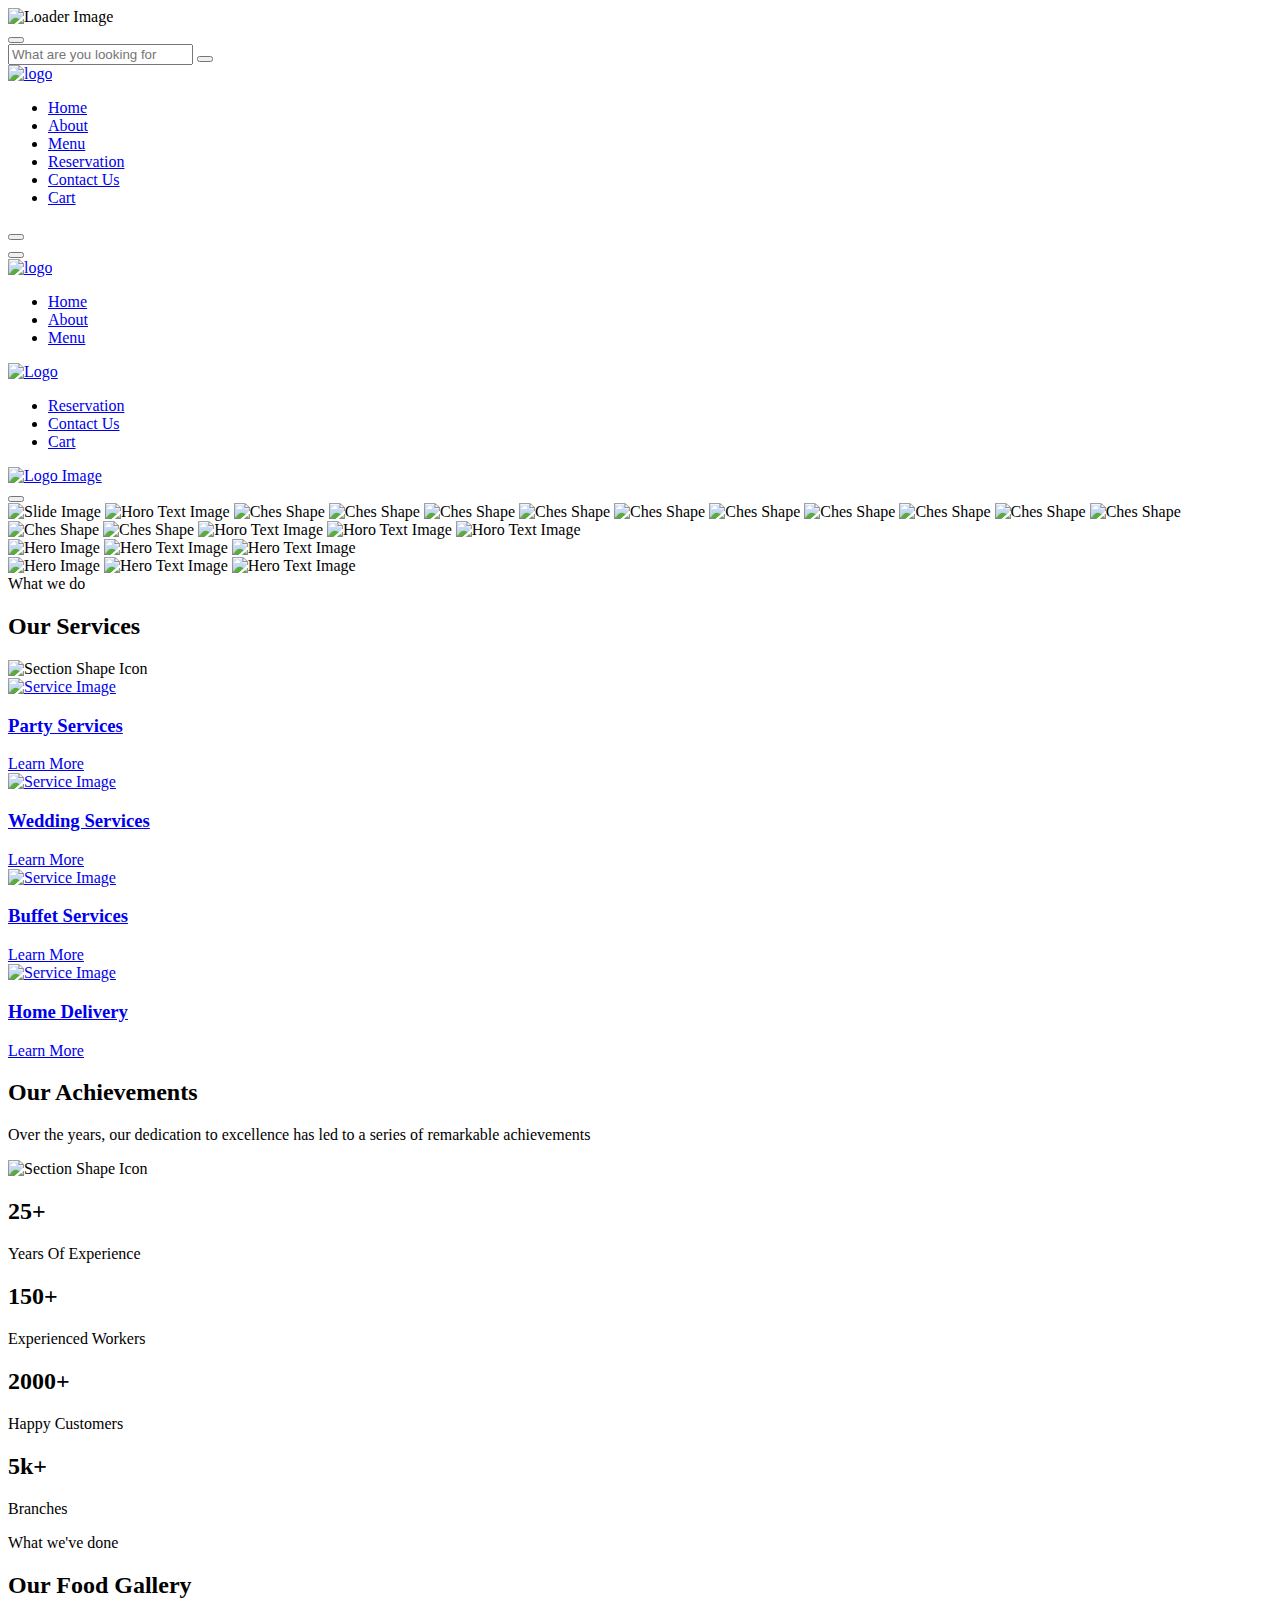
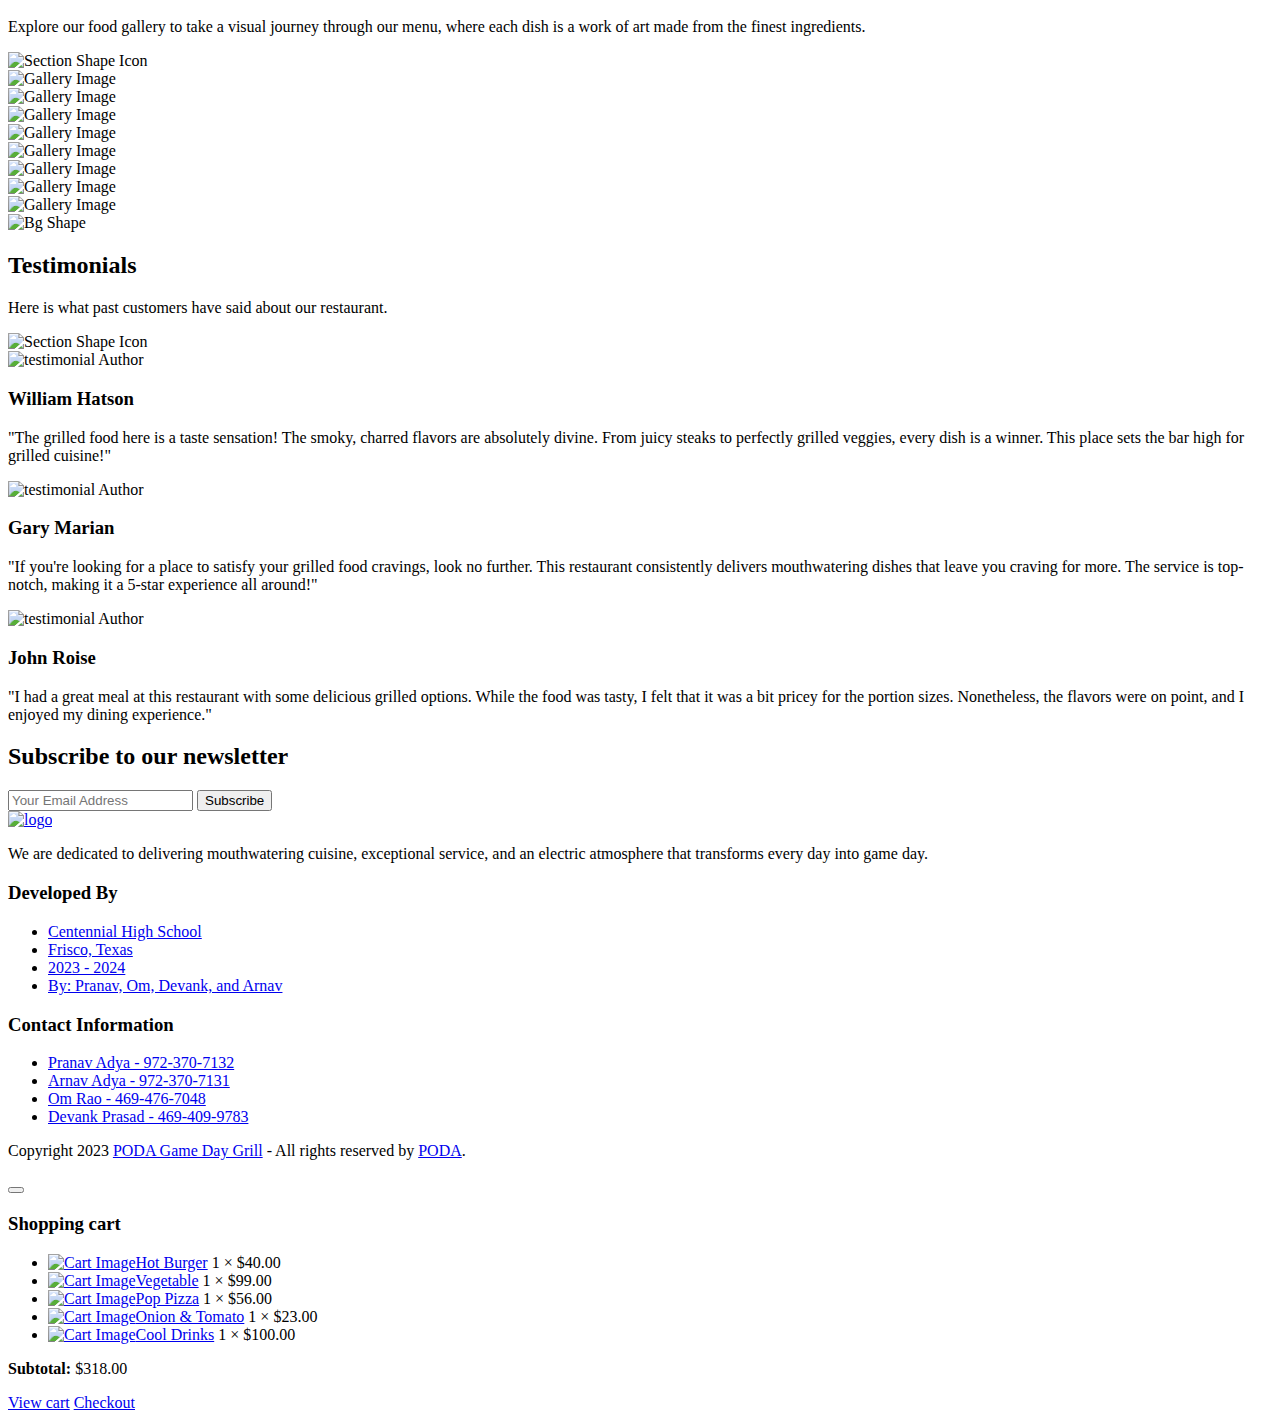
==== index.html @ d6f2c961 "Add files via upload" ====
<!doctype html>
<html class="no-js" lang="en">

<head>
    <meta charset="utf-8">
    <meta http-equiv="x-ua-compatible" content="ie=edge">
    <title>PODA Game Day Grill</title>
    
    <!-- Mobile Specific Metas -->
    <meta name="viewport" content="width=device-width, initial-scale=1, shrink-to-fit=no">

    <!--==============================
	   Google Web Fonts
	============================== -->
    <link rel="preconnect" href="https://fonts.gstatic.com">
    <link href="https://fonts.googleapis.com/css2?family=Cookie&family=Roboto:wght@300;400;500;700&family=Rufina:wght@400;700&display=swap" rel="stylesheet">

    <!-- Favicons - Place favicon.ico in the root directory -->
    <link rel="icon" type="image/ico" href="assets/img/favicons/favicon.ico">
    <link rel="manifest" href="assets/img/favicons/manifest.json">
    <meta name="msapplication-TileColor" content="#ffffff">
    <meta name="msapplication-TileImage" content="assets/img/favicons/ms-icon-144x144.png">
    <meta name="theme-color" content="#ffffff">

    <!--==============================
	    All CSS File
	============================== -->
    <!-- Bootstrap -->
    <!-- <link rel="stylesheet" href="assets/css/app.min.css"> -->
    <link rel="stylesheet" href="assets/css/bootstrap.min.css">
    <!-- Flat Icon -->
    <link rel="stylesheet" href="assets/css/flaticon.min.css">
    <!-- Fontawesome Icon -->
    <link rel="stylesheet" href="assets/css/fontawesome.min.css">
    <!-- Date Picker -->
    <link rel="stylesheet" href="assets/css/jquery.datetimepicker.min.css">
    <!-- Layer Slider -->
    <link rel="stylesheet" href="assets/css/layerslider.min.css">
    <!-- Magnific Popup -->
    <link rel="stylesheet" href="assets/css/magnific-popup.min.css">
    <!-- Nice Select -->
    <link rel="stylesheet" href="assets/css/nice-select.min.css">
    <!-- Slick Slider -->
    <link rel="stylesheet" href="assets/css/slick.min.css">
    <!-- Theme Custom CSS -->
    <link rel="stylesheet" href="assets/css/style.css">
    <!-- Theme Color CSS -->
    <link rel="stylesheet" href="assets/css/theme-color1.css">
    <link rel="stylesheet" id="themeColor" href="#">

</head>

<body>


    <!--[if lte IE 9]>
    	<p class="browserupgrade">You are using an <strong>outdated</strong> browser. Please <a href="https://browsehappy.com/">upgrade your browser</a> to improve your experience and security.</p>
  <![endif]-->



    <!--********************************
   		Code Start From Here 
	******************************** -->





    <!--==============================
     Preloader
  ==============================-->
    <div class="preloader  ">
        <div class="preloader-inner">
            <div class="loader-logo">
                <img src="assets/img/logo.png" alt="Loader Image">
            </div>
            <div class="loader-wrap pt-4">
                <span class="loader"></span>
            </div>
        </div>
    </div>
    <!--==============================
    Popup Search Box
    ============================== -->
    <div class="popup-search-box d-none d-lg-block  ">
        <button class="searchClose border-theme text-theme"><i class="fal fa-times"></i></button>
        <form action="#">
            <input type="text" class="border-theme" placeholder="What are you looking for">
            <button type="submit"><i class="fal fa-search"></i></button>
        </form>
    </div>
    <!--========================
    Sticky Header
========================-->
    <div class="sticky-header-wrap sticky-header py-1 py-sm-2 py-lg-1">
        <div class="container position-relative">
            <div class="row align-items-center">
                <div class="col-5 col-md-3">
                    <div class="logo">
                        <a href="index.html"><img src="assets/img/logo.png" alt="logo"></a>
                    </div>
                </div>
                <div class="col-7 col-md-9 text-right  position-static">
                    <nav class="main-menu menu-sticky1 d-none d-lg-block link-inherit mobile-menu-active">
                        <ul>
                            <li class="sub-menu">
                                <a href="index.html">Home</a>
                            </li>
                            <li class="sub-menu">
                                <a href="about.html">About</a>
                            </li>
                            <li class="sub-menu">
                                <a href="menu.html">Menu</a>
                            </li>
                            <li class="sub-menu">
                                <a href="reservation.html">Reservation</a>
                            </li>
                            <li class="sub-menu">
                                <a href="contact.html">Contact Us</a>
                            </li>
                            <li class="sub-menu">
                                <a href="cart.html">Cart</a>
                            </li>
                        </ul>
                    </nav>
                    <button class="vs-menu-toggle text-theme border-theme d-inline-block d-lg-none"><i class="far fa-bars"></i></button>
                </div>
            </div>
        </div>
    </div>
    <!--==============================
    Mobile Menu
  ============================== -->
    <div class="vs-menu-wrapper">
        <div class="vs-menu-area">
            <button class="vs-menu-toggle text-theme"><i class="fal fa-times"></i></button>
            <div class="mobile-logo">
                <a href="index.html"><img src="assets/img/logo.png" alt="logo"></a>
            </div>
            <div class="vs-mobile-menu link-inherit"></div><!-- Menu Will Append With Javascript -->
        </div>
    </div>
    <!--==============================
        Header Area
    ==============================-->
    <header class="header-wrapper header-layout1 position-absolute pt-lg-40">
        <div class="container position-relative">
            <div class="row align-items-center justify-content-between">
                <div class="col-lg-1">
                </div>
                <div class="col-lg-9 col-xl-10 position-static">
                    <div class="menu-area link-inherit d-none d-lg-flex flex-wrap justify-content-between align-items-center text-center bg-white radius-100">
                        <nav class="main-menu menu-style2">
                            <ul>
                                <li class="sub-menu">
                                    <a href="index.html">Home</a>
                                </li>
                                <li class="sub-menu">
                                    <a href="about.html">About</a>
                                </li>
                                <li class="sub-menu">
                                    <a href="menu.html">Menu</a>
                                </li>
                            </ul>
                        </nav>

                        <div class="header-logo px-4 px-lg-0 mx-lg-15 mx-xl-25">
                            <a href="index.html"><img src="assets/img/logo.png" alt="Logo"></a>
                        </div>

                        <nav class="main-menu menu-style2">
                            <ul>
                                <li class="sub-menu">
                                    <a href="reservation.html">Reservation</a>
                                </li>
                                <li class="sub-menu">
                                    <a href="contact.html">Contact Us</a>
                                </li>
                                <li class="sub-menu">
                                    <a href="cart.html">Cart</a>
                                </li>
                            </ul>
                        </nav>
                    </div>
                </div>
                <div class="col-lg-1">
                </div>
            </div>
            <!-- menu bar for mobile device -->
            <div class="mobile-menu-bar py-3 py-lg-0 d-block d-lg-none">
                <div class="row align-items-center">
                    <div class="col-6 ">
                        <a href="index.html"><img src="assets/img/logo.png" alt="Logo Image"></a>
                    </div>
                    <div class="col-6 text-right">
                        <button type="button" class="vs-menu-toggle text-theme border-theme"><i class="far fa-bars"></i></button>
                    </div>
                </div>
            </div>
        </div>
    </header>
    <!--==============================
        hero Area
    ==============================-->
    <div class="vs-hero-wrapper mx-xl-40  vs-hero-layout1 pt-lg-90 pt-xl-105">
        <div class="vs-hero-carousel " data-height="1010px" data-container="1840">
            <div class="vs-hero-slide ls-slide" data-ls="duration: 10000; transition2d: 5;">
                <img src="assets/img/hero/hero-img-1-1.jpg" alt="Slide Image" class="ls-bg">
                <img src="assets/img/hero/hero-img-1-1-2.png" alt="Horo Text Image" class="ls-l food-img" style="left: 0; top: 0; width: 695px; height: 1040px; text-align:initial;" data-ls="showinfo:1; delayin: 200; offsetxin:-200; durationin:1400; easingin:easeOutCubic; fadein:false;  offsetxout:-200; easingout:easeInQuart; fadeout:false; parallax:true; parallaxlevel:3; parallaxaxis: x;">
                <img src="assets/img/hero/ches-bar-1.png" class="ls-l" alt="Ches Shape" style="top:-100%; left:1753px; text-align:initial; font-weight:400; font-style:normal; text-decoration:none; width:150px;" data-ls="showinfo:1; durationin:0; fadein:false; scalexin:0; scaleyin:0; loop:true; loopoffsety:300sh; loopduration:20000; looprotate:random(-360,360); loopcount:-1; parallax:true; parallaxlevel:6;">
                <img src="assets/img/hero/ches-bar-2.png" class="ls-l" alt="Ches Shape" style="top:-100%; left:672px; text-align:initial; font-weight:400; font-style:normal; text-decoration:none; width:150px;" data-ls="showinfo:1; durationin:0; delayin:9600; fadein:false; scalexin:0; scaleyin:0; loop:true; loopoffsety:300sh; loopduration:20000; looprotate:random(-360,360); loopcount:-1; parallax:true; parallaxlevel:4;">
                <img src="assets/img/hero/ches-bar-3.png" class="ls-l" alt="Ches Shape" style="top:-100%; left:130px; text-align:initial; font-weight:400; font-style:normal; text-decoration:none; width:150px;" data-ls="showinfo:1; durationin:0; delayin:12000; fadein:false; scalexin:0; scaleyin:0; loop:true; loopoffsety:300sh; loopduration:20000; looprotate:random(-360,360); loopcount:-1; parallax:true; parallaxlevel:10;">
                <img src="assets/img/hero/ches-bar-4.png" class="ls-l" alt="Ches Shape" style="top:-100%; left:1231px; text-align:initial; font-weight:400; font-style:normal; text-decoration:none; width:150px;" data-ls="showinfo:1; durationin:0; delayin:7200; fadein:false; scalexin:0; scaleyin:0; loop:true; loopoffsety:300sh; loopduration:20000; looprotate:random(-360,360); loopcount:-1; parallax:true; parallaxlevel:4;">
                <img src="assets/img/hero/ches-bar-5.png" class="ls-l" alt="Ches Shape" style="top:-100%; left:420px; text-align:initial; font-weight:400; font-style:normal; text-decoration:none; width:150px;" data-ls="showinfo:1; durationin:0; delayin:4800; fadein:false; scalexin:0; scaleyin:0; loop:true; loopoffsety:300sh; loopduration:20000; looprotate:random(-360,360); loopcount:-1; parallax:true; parallaxlevel:6;">
                <img src="assets/img/hero/ches-bar-1.png" class="ls-l" alt="Ches Shape" style="top:-100%; left:1490px; text-align:initial; font-weight:400; font-style:normal; text-decoration:none; width:150px;" data-ls="showinfo:1; durationin:0; delayin:14400; fadein:false; scalexin:0; scaleyin:0; loop:true; loopoffsety:300sh; loopduration:20000; looprotate:random(-360,360); loopcount:-1; parallax:true; parallaxlevel:12;">
                <img src="assets/img/hero/ches-bar-2.png" class="ls-l" alt="Ches Shape" style="top:-100%; left:723px; text-align:initial; font-weight:400; font-style:normal; text-decoration:none; width:150px; " data-ls="showinfo:1; durationin:0; delayin:16800; fadein:false; scalexin:0; scaleyin:0; loop:true; loopoffsety:300sh; loopduration:20000; looprotate:random(-360,360); loopcount:-1; parallax:true; parallaxlevel:8;">
                <img src="assets/img/hero/ches-bar-3.png" class="ls-l" alt="Ches Shape" style="top:-100%; left:-256px; text-align:initial; font-weight:400; font-style:normal; text-decoration:none; width:150px;" data-ls="showinfo:1; durationin:0; delayin:2400; fadein:false; scalexin:0; scaleyin:0; loop:true; loopoffsety:300sh; loopduration:20000; looprotate:random(-360,360); loopcount:-1; parallax:true; parallaxlevel:2;">
                <img src="assets/img/hero/ches-bar-4.png" class="ls-l" alt="Ches Shape" style="top:-100%; left:387px; text-align:initial; font-weight:400; font-style:normal; text-decoration:none; width: 150px" data-ls="showinfo:1; durationin:0; fadein:false; scalexin:0; scaleyin:0; loop:true; loopoffsety:300sh; loopduration:10000; looprotate:random(-360,360); loopcount:-1; parallax:true; parallaxlevel:4;">
                <img src="assets/img/hero/ches-bar-5.png" class="ls-l" alt="Ches Shape" style="top:-100%; left:1567px; text-align:initial; font-weight:400; font-style:normal; text-decoration:none; width: 150px" data-ls="showinfo:1; durationin:0; delayin:2500; fadein:false; scalexin:0; scaleyin:0; loop:true; loopoffsety:300sh; loopduration:10000; looprotate:random(-360,360); loopcount:-1; parallax:true; parallaxlevel:4;">
                <img src="assets/img/hero/ches-bar-1.png" class="ls-l" alt="Ches Shape" style="top:-100%; left:-110px; text-align:initial; font-weight:400; font-style:normal; text-decoration:none; width: 150px" data-ls="showinfo:1; durationin:0; delayin:5000; fadein:false; scalexin:0; scaleyin:0; loop:true; loopoffsety:300sh; loopduration:10000; looprotate:random(-360,360); loopcount:-1; parallax:true; parallaxlevel:12;">
                <img src="assets/img/hero/ches-bar-2.png" class="ls-l" alt="Ches Shape" style="top:-100%; left:759px; text-align:initial; font-weight:400; font-style:normal; text-decoration:none; width: 150px" data-ls="showinfo:1; durationin:0; delayin:7500; fadein:false; scalexin:0; scaleyin:0; loop:true; loopoffsety:300sh; loopduration:10000; looprotate:random(-360,360); loopcount:-1; parallax:true; parallaxlevel:2;">
                <img src="assets/img/hero/hero-img-1-1-1.png" alt="Horo Text Image" class="ls-l food-img" style="left: 0; top: 0; width: 1840px;  text-align:initial;" data-ls="showinfo:1; delayin: 300; durationin:1400;  showinfo:1; parallax:true; parallaxlevel:7; parallaxaxis: x; ">
                <img src="assets/img/hero/hero-img-1-1-3.png" alt="Horo Text Image" class="ls-l text-img-1" style="left: 330px; top: 340px; width: 610px; text-align:initial;" data-ls="showinfo:1; offsetyin: -150; durationin:700; delayin: 1800; easingin:easeOutQuint; rotatexin:-20; scalein:1.8; scaleout:1.8; durationout:500; offsetyout: -150; parallax:true; parallaxlevel:7; parallaxaxis: x;  parallax:true; parallaxlevel:5; parallaylevel:5; parallaxaxis: both; ">
                <img src="assets/img/hero/hero-img-1-1-4.png" alt="Horo Text Image" class="ls-l text-img-1" style="left: 1500px; top: 450px; width: 210px; text-align:initial;" data-ls="showinfo:1; offsetyin: -150; durationin:700; delayin: 1800; easingin:easeOutQuint; rotatexin:-20; scalein:1.8; scaleout:1.8; durationout:500; offsetyout: -150; loop:true; loopoffsety:-10; loopduration:600; loopeasing:easeOutCubic; loopcount:-1; loopyoyo:true; parallax:true; parallaxlevel:5; parallaylevel:5; parallaxaxis: both; ">
            </div>
            <div class="vs-hero-slide ls-slide" data-ls="duration: 10000;  transition2d: 5;">
                <img src="assets/img/hero/hero-img-1-2.jpg" alt="Hero Image" class="ls-bg">
                <img src="assets/img/hero/hero-img-1-2-1.png" alt="Hero Text Image" class="ls-l" style="left: 900px; top: 180px;" data-ls="delayin: 200; offsetyin:-200; offsetxin: 100; durationin:1400; easingin:easeOutCubic; fadein:false;  offsetyout:-200; offsetxout: 100; easingout:easeInQuart; parallax:true; parallaxlevel:3; parallaxaxis: x;">
                <img src="assets/img/hero/hero-img-1-2-2.png" alt="Hero Text Image" class="ls-l" style="left: 1200px; top: 540px;" data-ls="delayin: 200; offsetyin: 200; durationin:1400; easingin:easeOutCubic; fadein:false;  offsetyout:-200; easingout:easeInQuart;  parallax:true; parallaxlevel:3; parallaxaxis: x; loop:true; loopoffsety:-10; loopduration:600; loopeasing:easeOutCubic; loopcount:-1; loopyoyo:true;">
            </div>
            <div class="vs-hero-slide ls-slide" data-ls="duration: 10000;  transition2d: 5;">
                <img src="assets/img/hero/hero-img-1-3.jpg" alt="Hero Image" class="ls-bg">
                <img src="assets/img/hero/hero-img-1-3-1.png" alt="Hero Text Image" class="ls-l" style="left: 900px; top: 180px; width: 855px;" data-ls="delayin: 200; offsetyin:-200; durationin:1400; easingin:easeOutCubic; fadein:false;  offsetyout:-200; offsetxout: 100; easingout:easeInQuart; parallax:true; parallaxlevel:3; parallaxaxis: x;">
                <img src="assets/img/hero/hero-img-1-3-2.png" alt="Hero Text Image" class="ls-l" style="left: 1450px; top: 580px; width: 220px;" data-ls="delayin: 200; offsetyin: 200; durationin:1400; easingin:easeOutCubic; fadein:false;  offsetyout:-200; easingout:easeInQuart;  parallax:true; parallaxlevel:3; parallaxaxis: x; loop:true; loopoffsety:-10; loopduration:600; loopeasing:easeOutCubic; loopcount:-1; loopyoyo:true;">
            </div>
        </div>
    </div>
    <!--==============================
        Service Area
    ==============================-->
    <section class="vs-service-wrapper vs-service-layout1 link-inherit position-relative pt-lg-150 pt-60 pb-lg-120 pb-30" id="service">
        <span class="shape1 position-absolute ani-moving d-none d-lg-inline-block"><i class="flaticon-hamburger icon-6x" data-opacity="1"></i></span>
        <span class="shape2 position-absolute ani-moving d-none d-xl-inline-block"><i class="flaticon-pizza icon-6x" data-opacity="1"></i></span>
        <div class="container">
            <div class="row justify-content-center">
                <div class="col-lg-9 col-xl-7">
                    <div class="section-title text-center ">
                        <span class="sec-subtitle text-theme h3">What we do</span>
                        <h2 class="sec-title1">Our Services </h2>
                        <p class="sec-text text-md"></p>
                        <div class="sec-line">
                            <img src="assets/img/shape/sec-title-1.png" alt="Section Shape Icon">
                        </div>
                    </div>
                </div>
            </div>
            <div class="row vs-carousel arrow-has-margin" data-arrows="true" data-slidetoshow="3" data-mdslidetoshow="2" data-smslidetoshow="1" data-xsslidetoshow="1">
                <div class="col-xl-4">
                    <div class="vs-service vs-box1 ">
                        <div class="service-img image-scale-hover">
                            <a href="about.html"><img src="assets/img/service/service-img-1-1.jpg" class="w-100" alt="Service Image"></a>
                        </div>
                        <div class="service-content">
                            <h3 class="service-title mb-10"><a href="about.html">Party Services</a></h3>
                            <p class="service-text"></p>
                            <a href="about.html" class="icon-btn vs-box-icon text-title"><i class="far fa-angle-right"></i></a>
                            <a href="about.html" class="vs-btn learn-more mask-style1"><i class="far fa-angle-right"></i>Learn More</a>
                        </div>
                    </div>
                </div>
                <div class="col-xl-4">
                    <div class="vs-service vs-box1 ">
                        <div class="service-img image-scale-hover">
                            <a href="about.html"><img src="assets/img/service/service-img-1-2.jpg" class="w-100" alt="Service Image"></a>
                        </div>
                        <div class="service-content">
                            <h3 class="service-title mb-10"><a href="about.html">Wedding Services</a></h3>
                            <p class="service-text"></p>
                            <a href="about.html" class="icon-btn vs-box-icon text-title"><i class="far fa-angle-right"></i></a>
                            <a href="about.html" class="vs-btn learn-more mask-style1"><i class="far fa-angle-right"></i>Learn More</a>
                        </div>
                    </div>
                </div>
                <div class="col-xl-4">
                    <div class="vs-service vs-box1 ">
                        <div class="service-img image-scale-hover">
                            <a href="about.html"><img src="assets/img/service/service-img-1-3.jpg" class="w-100" alt="Service Image"></a>
                        </div>
                        <div class="service-content">
                            <h3 class="service-title mb-10"><a href="about.html">Buffet Services</a></h3>
                            <p class="service-text"></p>
                            <a href="about.html" class="icon-btn vs-box-icon text-title"><i class="far fa-angle-right"></i></a>
                            <a href="about.html" class="vs-btn learn-more mask-style1"><i class="far fa-angle-right"></i>Learn More</a>
                        </div>
                    </div>
                </div>
                <div class="col-xl-4">
                    <div class="vs-service vs-box1 ">
                        <div class="service-img image-scale-hover">
                            <a href="about.html"><img src="assets/img/service/service-img-1-4.jpg" class="w-100" alt="Service Image"></a>
                        </div>
                        <div class="service-content">
                            <h3 class="service-title mb-10"><a href="about.html">Home Delivery</a></h3>
                            <p class="service-text"></p>
                            <a href="about.html" class="icon-btn vs-box-icon text-title"><i class="far fa-angle-right"></i></a>
                            <a href="about.html" class="vs-btn learn-more mask-style1"><i class="far fa-angle-right"></i>Learn More</a>
                        </div>
                    </div>
                </div>
            </div>
        </div>
    </section>
    <!--==============================
        Counter Area 
    ==============================-->
    <section class="vs-counter-area counter-layout1 background-image bg-fixed pt-lg-140 pt-60 pb-lg-120 pb-30" data-vs-img="assets/img/bg/bg-1.jpg" data-overlay="title" data-opacity="8">
        <div class="container">
            <div class="row justify-content-center">
                <div class="col-lg-9 col-xl-7">
                    <div class="section-title text-center ">
                        <h2 class="sec-title1 text-white">Our Achievements</h2>
                        <p class="sec-text text-md text-white">Over the years, our dedication to excellence has led to a series of remarkable achievements</p>
                        <div class="sec-line">
                            <img src="assets/img/shape/sec-title-2.png" alt="Section Shape Icon">
                        </div>
                    </div>
                </div>
            </div>
            <div class="row justify-content-between">
                <div class="col-sm-6 col-md-auto">
                    <div class="mb-30 text-center">
                        <h2 class="h1 text-white mb-2 pb-1"><span class="counter">25</span>+</h2>
                        <p class="text-white-light text-md mb-3 pb-1">Years Of Experience</p>
                        <span class="text-theme"><i class="flaticon-mission-accomplished icon-3x"></i></span>
                    </div>
                </div>
                <div class="col-sm-6 col-md-auto">
                    <div class="mb-30 text-center">
                        <h2 class="h1 text-white mb-2 pb-1"><span class="counter">150</span>+</h2>
                        <p class="text-white-light text-md mb-3 pb-1">Experienced Workers</p>
                        <span class="text-theme"><i class="flaticon-chef-1 icon-3x"></i></span>
                    </div>
                </div>
                <div class="col-sm-6 col-md-auto">
                    <div class="mb-30 text-center">
                        <h2 class="h1 text-white mb-2 pb-1"><span class="counter">2000</span>+</h2>
                        <p class="text-white-light text-md mb-3 pb-1">Happy Customers</p>
                        <span class="text-theme"><i class="flaticon-happy icon-3x"></i></span>
                    </div>
                </div>
                <div class="col-sm-6 col-md-auto">
                    <div class="mb-30 text-center">
                        <h2 class="h1 text-white mb-2 pb-1"><span class="counter">5</span>k+</h2>
                        <p class="text-white-light text-md mb-3 pb-1">Branches</p>
                        <span class="text-theme"><i class="flaticon-fruit icon-3x"></i></span>
                    </div>
                </div>
            </div>
        </div>
    </section>
    <!--==============================
        Food Gallery
    ==============================-->
    <section class="vs-gallery-wrapper gallery-box-layout1 link-inherit pt-lg-150 pt-60 pb-lg-120 pb-30" id="gallery">
        <div class="container">
            <div class="row justify-content-center">
                <div class="col-md-11 col-lg-9 col-xl-7">
                    <div class="section-title text-center ">
                        <span class="sec-subtitle text-theme h3">What we've done</span>
                        <h2 class="sec-title1">Our Food Gallery</h2>
                        <p class="sec-text text-md">Explore our food gallery to take a visual journey through our menu, where each dish is a work of art made from the finest ingredients.<a href="#" class="text-theme"></a></p>
                        <div class="sec-line">
                            <img src="assets/img/shape/sec-title-1.png" alt="Section Shape Icon">
                        </div>
                    </div>
                </div>
            </div>
        </div>
        <div class="container-fluid">
            <div class="row justify-content-center">
                <div class="col-md-6 col-lg-4 col-xl-3">
                    <div class="vs-gallery image-scale-hover">
                        <div class="gallery-img">
                            <img src="assets/img/gallery/gallery-img-1-1.jpg" class="w-100" alt="Gallery Image">
                        </div>
                        <div class="gallery-content px-40 py-40" data-overlay="black" data-opacity="7">
                            <a href="assets/img/gallery/gallery-img-1-1.jpg" class="icon-btn middle popup-image"><i class="fal fa-expand"></i></i></a>
                        </div>
                    </div>
                </div>
                <div class="col-md-6 col-lg-4 col-xl-3">
                    <div class="vs-gallery image-scale-hover">
                        <div class="gallery-img">
                            <img src="assets/img/gallery/gallery-img-1-2.jpg" class="w-100" alt="Gallery Image">
                        </div>
                        <div class="gallery-content px-40 py-40" data-overlay="black" data-opacity="7">
                            <a href="assets/img/gallery/gallery-img-1-2.jpg" class="icon-btn middle popup-image"><i class="fal fa-expand"></i></i></a>
                        </div>
                    </div>
                </div>
                <div class="col-md-6 col-lg-4 col-xl-3">
                    <div class="vs-gallery image-scale-hover">
                        <div class="gallery-img">
                            <img src="assets/img/gallery/gallery-img-1-3.jpg" class="w-100" alt="Gallery Image">
                        </div>
                        <div class="gallery-content px-40 py-40" data-overlay="black" data-opacity="7">
                            <a href="assets/img/gallery/gallery-img-1-3.jpg" class="icon-btn middle popup-image"><i class="fal fa-expand"></i></i></a>
                        </div>
                    </div>
                </div>
                <div class="col-md-6 col-lg-4 col-xl-3">
                    <div class="vs-gallery image-scale-hover">
                        <div class="gallery-img">
                            <img src="assets/img/gallery/gallery-img-1-4.jpg" class="w-100" alt="Gallery Image">
                        </div>
                        <div class="gallery-content px-40 py-40" data-overlay="black" data-opacity="7">
                            <a href="assets/img/gallery/gallery-img-1-4.jpg" class="icon-btn middle popup-image"><i class="fal fa-expand"></i></i></a>
                        </div>
                    </div>
                </div>
                <div class="col-md-6 col-lg-4 col-xl-3">
                    <div class="vs-gallery image-scale-hover">
                        <div class="gallery-img">
                            <img src="assets/img/gallery/gallery-img-1-5.jpg" class="w-100" alt="Gallery Image">
                        </div>
                        <div class="gallery-content px-40 py-40" data-overlay="black" data-opacity="7">
                            <a href="assets/img/gallery/gallery-img-1-5.jpg" class="icon-btn middle popup-image"><i class="fal fa-expand"></i></a>
                        </div>
                    </div>
                </div>
                <div class="col-md-6 col-lg-4 col-xl-3">
                    <div class="vs-gallery image-scale-hover">
                        <div class="gallery-img">
                            <img src="assets/img/gallery/gallery-img-1-6.jpg" class="w-100" alt="Gallery Image">
                        </div>
                        <div class="gallery-content px-40 py-40" data-overlay="black" data-opacity="7">
                            <a href="assets/img/gallery/gallery-img-1-6.jpg" class="icon-btn middle popup-image"><i class="fal fa-expand"></i></i></a>
                        </div>
                    </div>
                </div>
                <div class="col-md-6 col-lg-4 col-xl-3">
                    <div class="vs-gallery image-scale-hover">
                        <div class="gallery-img">
                            <img src="assets/img/gallery/gallery-img-1-7.jpg" class="w-100" alt="Gallery Image">
                        </div>
                        <div class="gallery-content px-40 py-40" data-overlay="black" data-opacity="7">
                            <a href="assets/img/gallery/gallery-img-1-7.jpg" class="icon-btn middle popup-image"><i class="fal fa-expand"></i></i></a>
                        </div>
                    </div>
                </div>
                <div class="col-md-6 col-lg-4 col-xl-3">
                    <div class="vs-gallery image-scale-hover">
                        <div class="gallery-img">
                            <img src="assets/img/gallery/gallery-img-1-8.jpg" class="w-100" alt="Gallery Image">
                        </div>
                        <div class="gallery-content px-40 py-40" data-overlay="black" data-opacity="7">
                            <a href="assets/img/gallery/gallery-img-1-8.jpg" class="icon-btn middle popup-image"><i class="fal fa-expand"></i></i></a>
                        </div>
                    </div>
                </div>
            </div>
        </div>
    </section>

    <!--==============================
        Testimonial Area
    ==============================-->
    <section class="vs-testimonial-wrapper position-relative vs-testimonial-layout1 background-image bg-top pt-lg-150 pt-60 pb-lg-90 pb-50" data-vs-img="assets/img/testimonial/testimonial-bg-1-1.jpg">
        <img src="assets/img/testimonial/bg-shape-1.png" alt="Bg Shape" class="shape1 position-absolute ani-moving-y d-none d-xl-inline-block">
        <div class="container pb-lg-140">
            <div class="row justify-content-center pb-lg-150">
                <div class="col-md-11 col-lg-9 col-xl-7">
                    <div class="section-title text-center ">
                        <span class="sec-subtitle text-theme h3"></span>
                        <h2 class="sec-title1">Testimonials</h2>
                        <p class="sec-text text-md">Here is what past customers have said about our restaurant.</p>
                        <div class="sec-line">
                            <img src="assets/img/shape/sec-title-1.png" alt="Section Shape Icon">
                        </div>
                    </div>
                </div>
            </div>
            <div class="inner-wrapper vs-testimonial-area bg-white radius-circle">
                <div class="d-flex align-items-center justify-content-center h-100">
                    <div class="text-center vs-carousel w-100 mb-15" data-slidetoshow="1" data-fade="ture" data-dots="true" data-xldots="true" data-mldots="true" data-lgdots="true" data-mddots="true" data-smdots="true" data-xsdots="true">
                        <div class="vs-testimonial">
                            <div class="testimonial-author-avater">
                                <img src="assets/img/testimonial/testimonial-author-1-1.png" alt="testimonial Author">
                            </div>
                            <div class="testimonial-content pb-40 pb-lg-50">
                                <h3 class="testimonial-author-name mb-0">William Hatson</h3>
                                <p class="testimonial-text mb-0"> "The grilled food here is a taste sensation! The smoky, charred flavors are absolutely divine. From juicy steaks to perfectly grilled veggies, every dish is a winner. This place sets the bar high for grilled cuisine!"</p>
                            </div>
                        </div>
                        <div class="vs-testimonial">
                            <div class="testimonial-author-avater">
                                <img src="assets/img/testimonial/testimonial-author-1-2.png" alt="testimonial Author">
                            </div>
                            <div class="testimonial-content pb-40 pb-lg-50">
                                <h3 class="testimonial-author-name mb-0">Gary Marian</h3>
                                <p class="testimonial-text mb-0"> "If you're looking for a place to satisfy your grilled food cravings, look no further. This restaurant consistently delivers mouthwatering dishes that leave you craving for more. The service is top-notch, making it a 5-star experience all around!"</p>
                            </div>
                        </div>
                        <div class="vs-testimonial">
                            <div class="testimonial-author-avater">
                                <img src="assets/img/testimonial/testimonial-author-1-3.png" alt="testimonial Author">
                            </div>
                            <div class="testimonial-content pb-40 pb-lg-50">
                                <h3 class="testimonial-author-name mb-0">John Roise</h3>
                                <p class="testimonial-text mb-0"> "I had a great meal at this restaurant with some delicious grilled options. While the food was tasty, I felt that it was a bit pricey for the portion sizes. Nonetheless, the flavors were on point, and I enjoyed my dining experience."</p>
                            </div>
                        </div>
                    </div>
                </div>
            </div>
        </div>
    </section>
    <!--==============================
        Subscribe Form
    ==============================-->
    <section class="vs-subscribe-wrapper vs-subscribe-layout1 background-image py-lg-150 py-60" data-vs-img="assets/img/subscribe/subscribe-bg-1-1.jpg">
        <div class="container">
            <div class="row justify-content-center justify-content-xl-start">
                <div class="col-lg-9 col-xl-7">
                    <div class="vs-subscribe text-center pb-lg-30">
                        <div class="background-image d-inline-block bg-fluid pt-60 pt-lg-80 px-100 px-lg-120 pb-30" data-vs-img="assets/img/shape/subscribe-bg-icon-1-1.png">
                            <span class="text-theme"><i class="fal fa-envelope-open fa-3x"></i></span>
                        </div>
                        <h2 class="h1 mb-10">Subscribe to our newsletter</h2>
                    </div>
                    <form action="#" class="vs-subscribe-form subscribe-form-style1 d-sm-flex">
                        <span class="subscribe-form-icon"><i class="fal fa-envelope text-title"></i></span>
                        <input type="email" class="form-control" placeholder="Your Email Address">
                        <button type="submit" class="vs-btn mask-style1">Subscribe</button>
                    </form>
                </div>
            </div>
        </div>
    </section>
    <!--==============================
			Footer Area
	==============================-->
    <footer class="footer-wrapper footer-layout1 dark-footer bg-black">
        <div class="footer-widget-wrapper footer-widget-layout1 pt-40 pt-lg-100 pb-10 pb-lg-70  background-image bg-auto bg-bottom" data-vs-img="assets/img/footer/fire.jpg">
            <div class="container">
                <div class="row justify-content-center">
                    <div class="col-lg-4 col-xl-4">
                        <div class="widget pt-0">
                            <div class="vs-widget-about">
                                <div class="widget-about-logo mb-20 mb-lg-25">
                                    <a href="index.html">
                                        <img src="assets/img/logo-white.png" alt="logo">
                                    </a>
                                </div>
                                <p class="widget-about-text mb-20">We are dedicated to delivering mouthwatering cuisine, exceptional service, and an electric atmosphere that transforms every day into game day.</p>
                            </div>
                        </div>
                    </div>
                    <div class="col-lg-3 col-xl-4">
                        <div class="widget widget_nav_menu">
                            <h3 class="widget_title">Developed By</h3>
                            <div class="menu-all-pages-container">
                                <div class="row">
                                    <div class="col-sm-6 col-lg-12">
                                        <ul class="menu">
                                            <li><a href="#">Centennial High School</a></li>
                                            <li><a href="#">Frisco, Texas</a></li>
                                            <li><a href="#">2023 - 2024</a></li>
                                            <li><a href="#">By: Pranav, Om, Devank, and Arnav</a></li>
                                        </ul>
                                    </div>
                                </div>
                            </div>
                        </div>
                    </div>
                    <div class="widget widget_nav_menu">
                        <h3 class="widget_title">Contact Information</h3>
                        <div class="menu-all-pages-container">
                            <div class="row">
                                <div class="col-lg-5 col-xl-12">
                                    <ul class="menu">
                                        <li><a href="#">Pranav Adya - 972-370-7132</a></li>
                                        <li><a href="#">Arnav Adya - 972-370-7131</a></li>
                                        <li><a href="#">Om Rao - 469-476-7048</a></li>
                                        <li><a href="#">Devank Prasad - 469-409-9783</a></li>
                                    </ul>
                                </div>
                            </div>
                        </div>
                    </div>
                </div>
            </div>
        </div>
        <div class="footer-copyright bg-dark text-center  py-3 link-inherit">
            <div class="container">
                <p class="text-white mb-0">Copyright <i class="fal fa-copyright"></i> 2023 <a href="index.html">PODA Game Day Grill</a> - All rights reserved by <a href="#">PODA</a>.</p>
            </div>
        </div>
    </footer>


    <!--==============================
    Sidemenu
============================== -->
    <div class="sidemenu-wrapper d-none d-lg-block  ">
        <div class="sidemenu-content">
            <button class="closeButton border-theme text-theme bg-theme-hover sideMenuCls"><i class="far fa-times"></i></button>
            <div class="widget woocommerce widget_shopping_cart">
                <h3 class="widget_title">Shopping cart</h3>
                <div class="widget_shopping_cart_content">
                    <ul class="woocommerce-mini-cart cart_list product_list_widget ">
                        <li class="woocommerce-mini-cart-item mini_cart_item">
                            <a href="#" class="remove remove_from_cart_button"><i class="far fa-times"></i></a>
                            <a href="#"><img src="assets/img/cart/cart-img-1-1.jpg" alt="Cart Image">Hot Burger</a>
                            <span class="quantity">1 ×
                                <span class="woocommerce-Price-amount amount">
                                    <span class="woocommerce-Price-currencySymbol">$</span>40.00</span>
                            </span>
                        </li>
                        <li class="woocommerce-mini-cart-item mini_cart_item">
                            <a href="#" class="remove remove_from_cart_button"><i class="far fa-times"></i></a>
                            <a href="#"><img src="assets/img/cart/cart-img-1-2.jpg" alt="Cart Image">Vegetable</a>
                            <span class="quantity">1 ×
                                <span class="woocommerce-Price-amount amount">
                                    <span class="woocommerce-Price-currencySymbol">$</span>99.00</span>
                            </span>
                        </li>

                        <li class="woocommerce-mini-cart-item mini_cart_item">
                            <a href="#" class="remove remove_from_cart_button"><i class="far fa-times"></i></a>
                            <a href="#"><img src="assets/img/cart/cart-img-1-3.jpg" alt="Cart Image">Pop Pizza</a>
                            <span class="quantity">1 ×
                                <span class="woocommerce-Price-amount amount">
                                    <span class="woocommerce-Price-currencySymbol">$</span>56.00</span>
                            </span>
                        </li>
                        <li class="woocommerce-mini-cart-item mini_cart_item">
                            <a href="#" class="remove remove_from_cart_button"><i class="far fa-times"></i></a>
                            <a href="#"><img src="assets/img/cart/cart-img-1-4.jpg" alt="Cart Image">Onion & Tomato</a>
                            <span class="quantity">1 ×
                                <span class="woocommerce-Price-amount amount">
                                    <span class="woocommerce-Price-currencySymbol">$</span>23.00</span>
                            </span>
                        </li>
                        <li class="woocommerce-mini-cart-item mini_cart_item">
                            <a href="#" class="remove remove_from_cart_button"><i class="far fa-times"></i></a>
                            <a href="#"><img src="assets/img/cart/cart-img-1-5.jpg" alt="Cart Image">Cool Drinks</a>
                            <span class="quantity">1 ×
                                <span class="woocommerce-Price-amount amount">
                                    <span class="woocommerce-Price-currencySymbol">$</span>100.00</span>
                            </span>
                        </li>
                    </ul>
                    <p class="woocommerce-mini-cart__total total">
                        <strong>Subtotal:</strong>
                        <span class="woocommerce-Price-amount amount">
                            <span class="woocommerce-Price-currencySymbol">$</span>318.00</span>
                    </p>
                    <p class="woocommerce-mini-cart__buttons buttons">
                        <a href="cart.html" class="vs-btn style1 wc-forward">View cart</a>
                        <a href="checkout.html" class="vs-btn style1 checkout wc-forward">Checkout</a>
                    </p>
                </div>
            </div>
        </div>
    </div>

    <!--********************************
			Code End  Here 
	******************************** -->

    <!-- Scroll Top Top Button -->
    <a href="#" class="scrollToTop icon-btn bg-theme border-before-theme"><i class="far fa-angle-up"></i></a>




    <!--==============================
        All Js File
    ============================== -->
    <!-- Jquery -->
    <script src="assets/js/vendor/jquery.min.js"></script>
    <script src="assets/js/vendor/jquery-migrate-3.0.0.min.js"></script>
    <!-- Slick Slider -->
    <!-- <script src="assets/js/app.min.js"></script> -->
    <script src="assets/js/slick.min.js"></script>
    <!-- Bootstrap -->
    <script src="assets/js/bootstrap.min.js"></script>
    <!-- Layer Slider -->
    <script src="assets/js/greensock.min.js"></script>
    <script src="assets/js/layerslider.kreaturamedia.jquery.js"></script>
    <script src="assets/js/layerslider.transitions.js"></script>
    <!-- Counter js -->
    <script src="assets/js/jquery.counterup.min.js"></script>
    <script src="assets/js/waypoints.min.js"></script>
    <!-- Date Picker -->
    <script src="assets/js/jquery.datetimepicker.min.js"></script>
    <!-- Magnific Popup -->
    <script src="assets/js/jquery.magnific-popup.min.js"></script>
    <!-- Nice Select -->
    <script src="assets/js/jquery.nice-select.min.js"></script>
    <!-- Custom Carousel -->
    <script src="assets/js/vscustom-carousel.min.js"></script>
    <!-- Mobile Menu -->
    <script src="assets/js/vsmenu.min.js"></script>
    <!-- Form Js -->
    <script src="assets/js/ajax-mail.js"></script>
    <!-- Google Map js -->
    <script src="https://maps.googleapis.com/maps/api/js?key=AIzaSyDC3Ip9iVC0nIxC6V14CKLQ1HZNF_65qEQ "></script>
    <!-- Main Js File -->
    <script src="assets/js/main.js"></script>

</body>

</html>
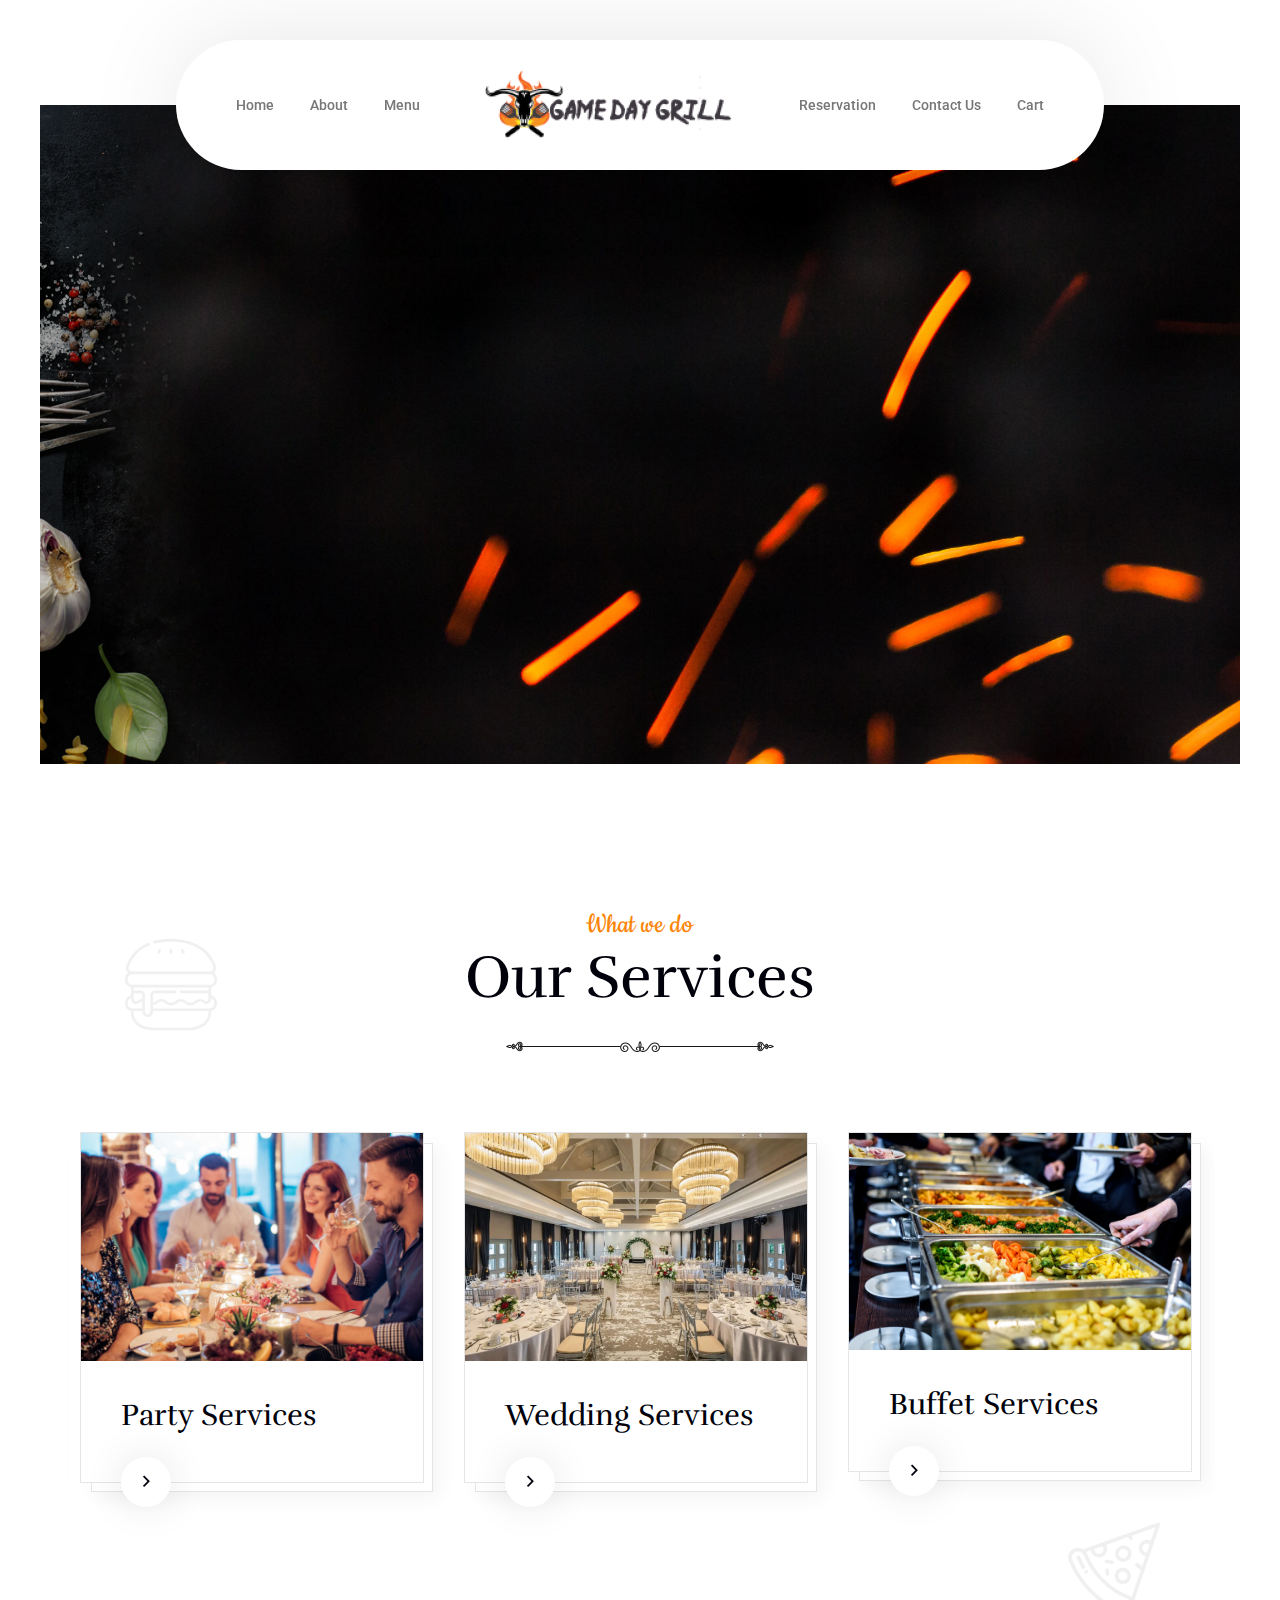
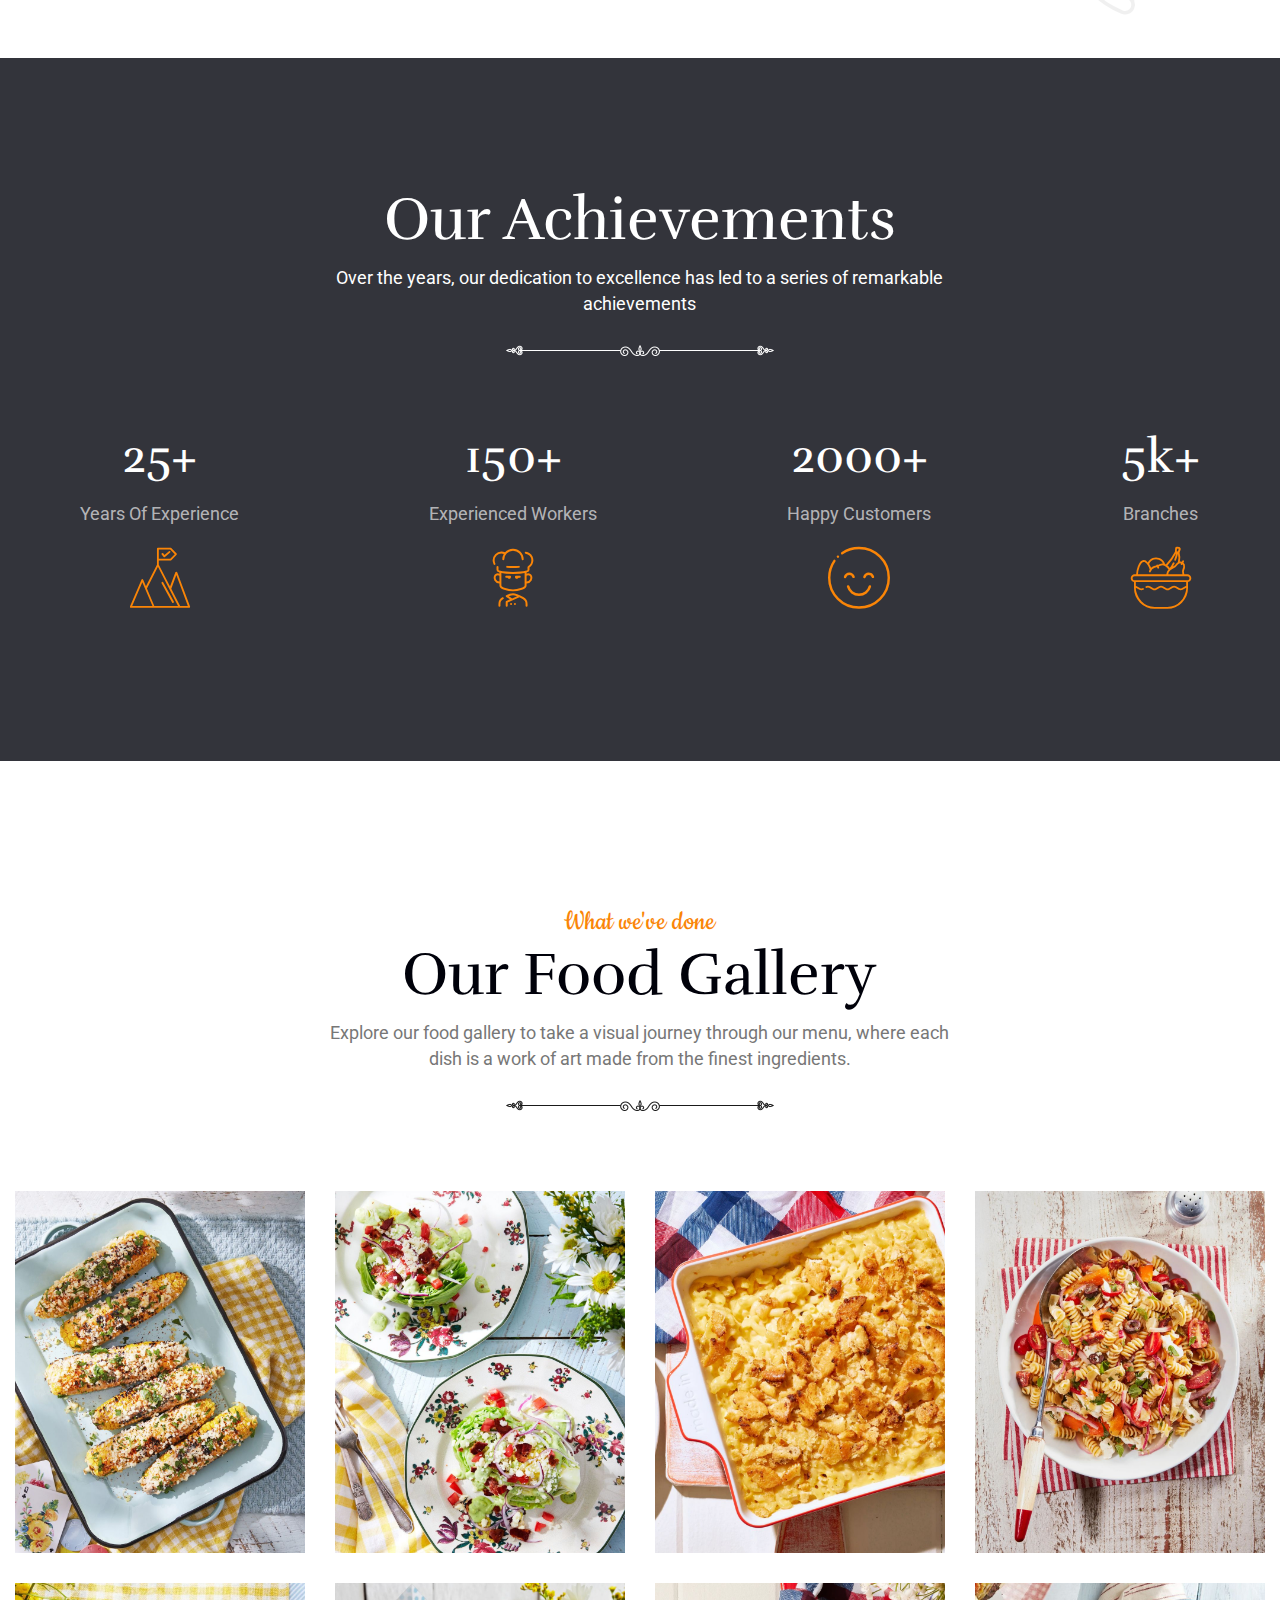
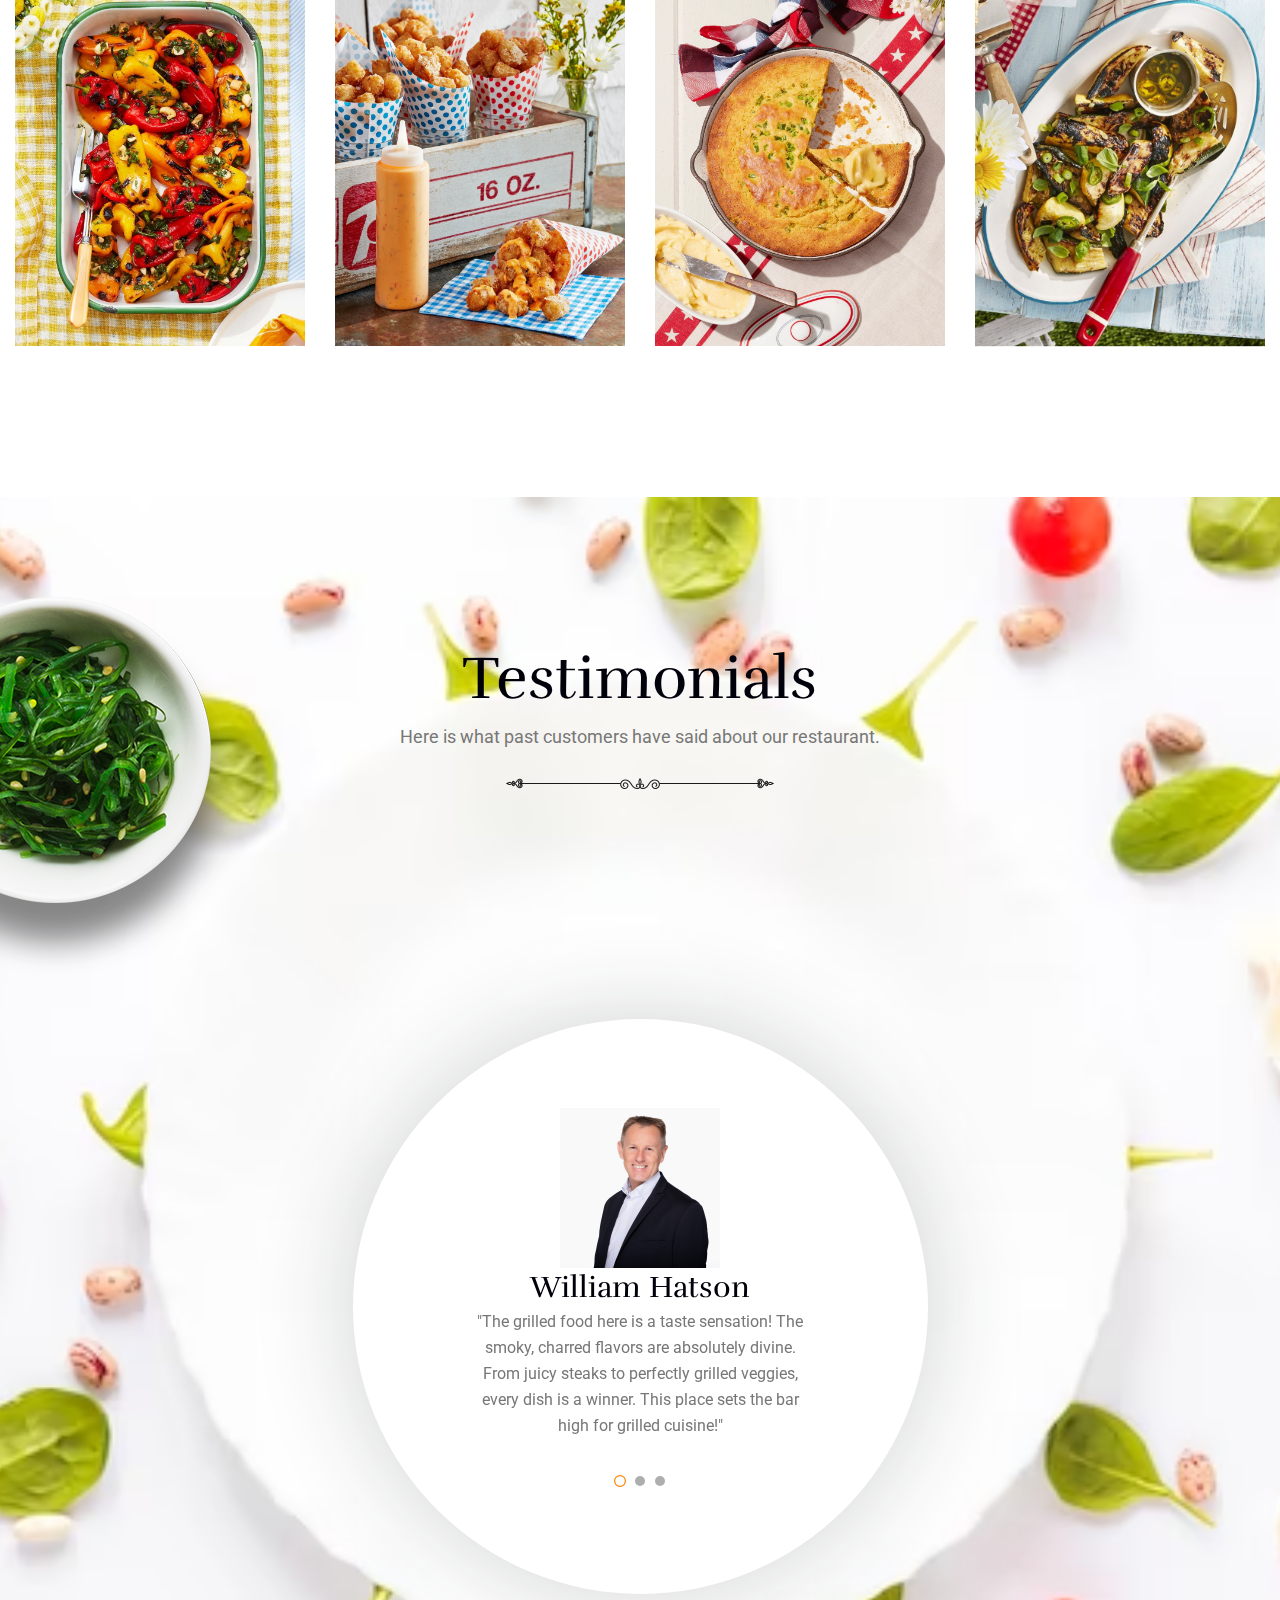
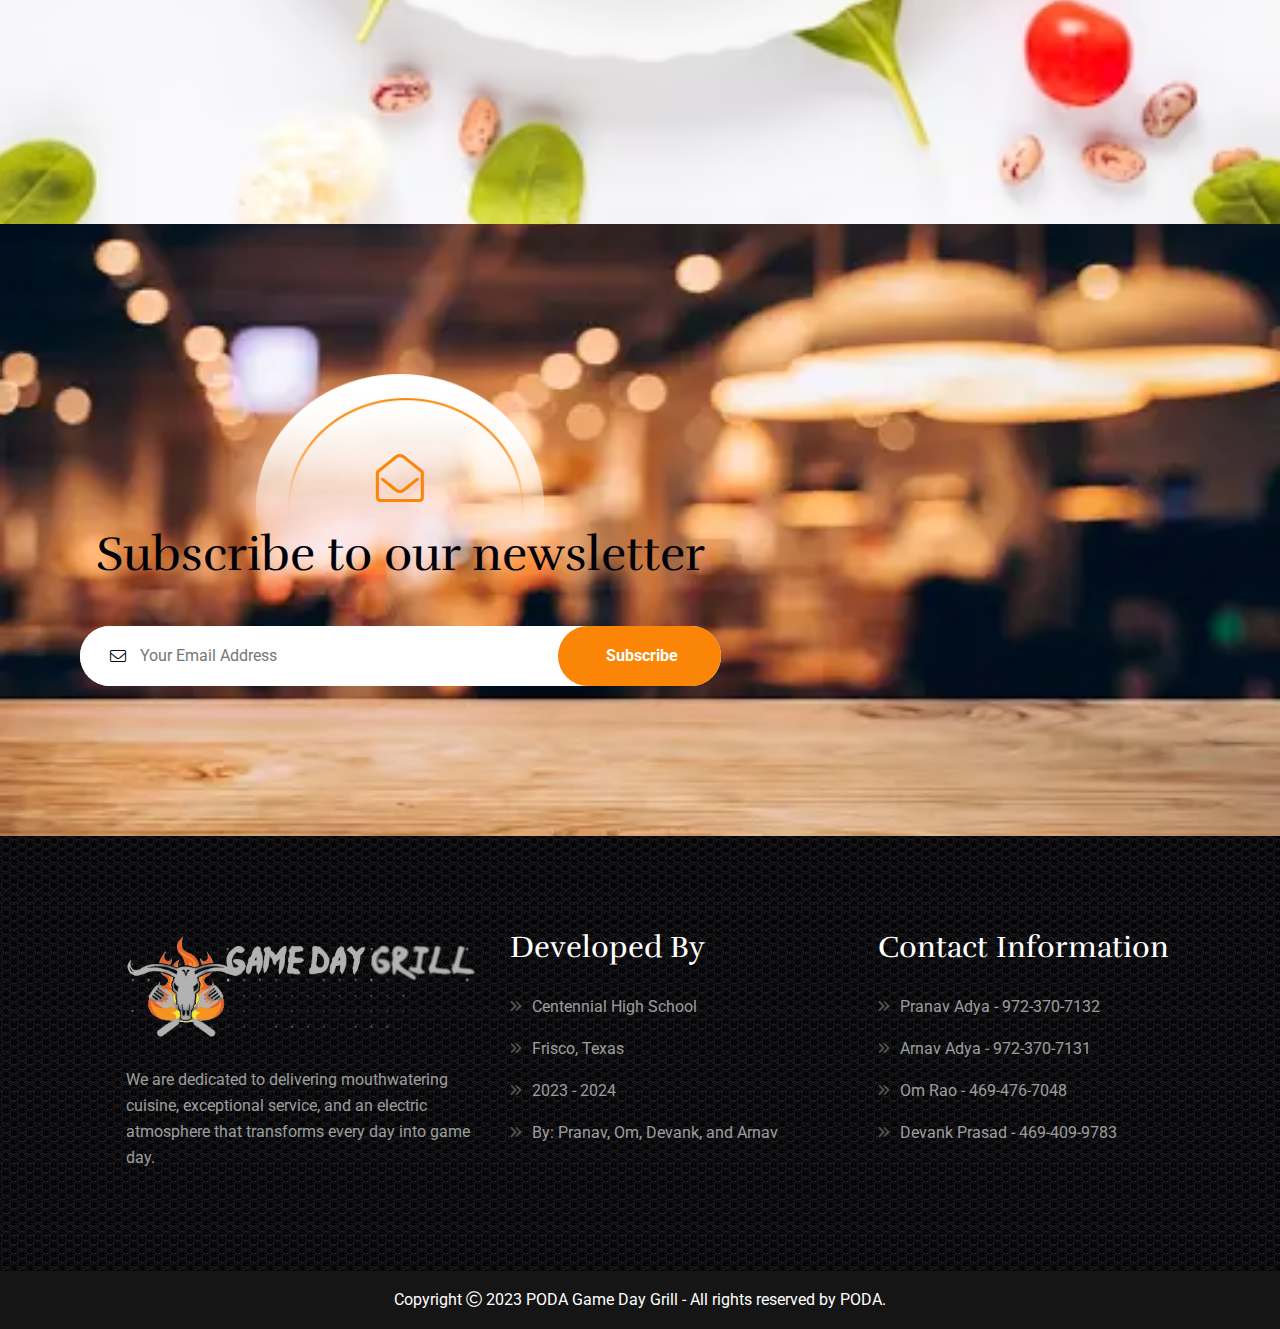
==== commit 13c15b21: "Update index.html" ====
--- a/index.html
+++ b/index.html
@@ -132,7 +132,7 @@
     <!--==============================
     Mobile Menu
   ============================== -->
-    <div class="vs-menu-wrapper">
+   <div class="vs-menu-wrapper">
         <div class="vs-menu-area">
             <button class="vs-menu-toggle text-theme"><i class="fal fa-times"></i></button>
             <div class="mobile-logo">
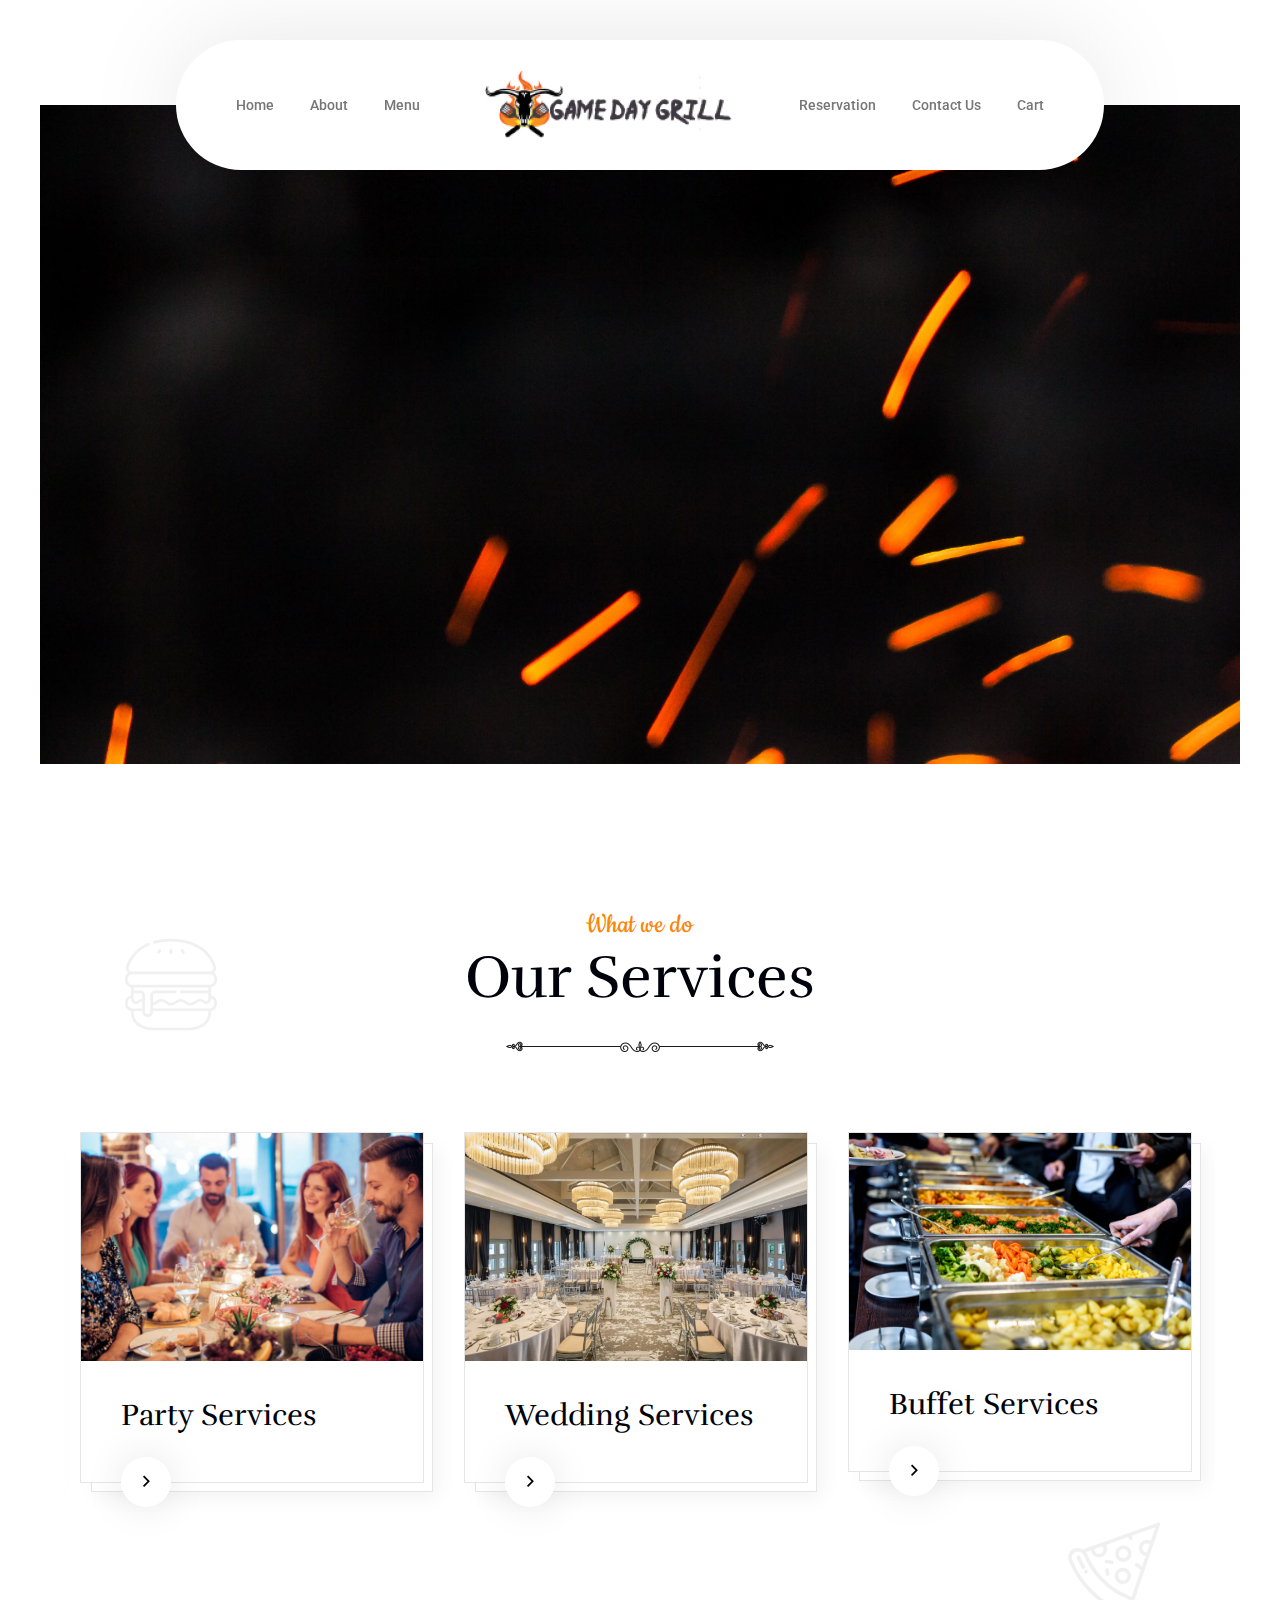
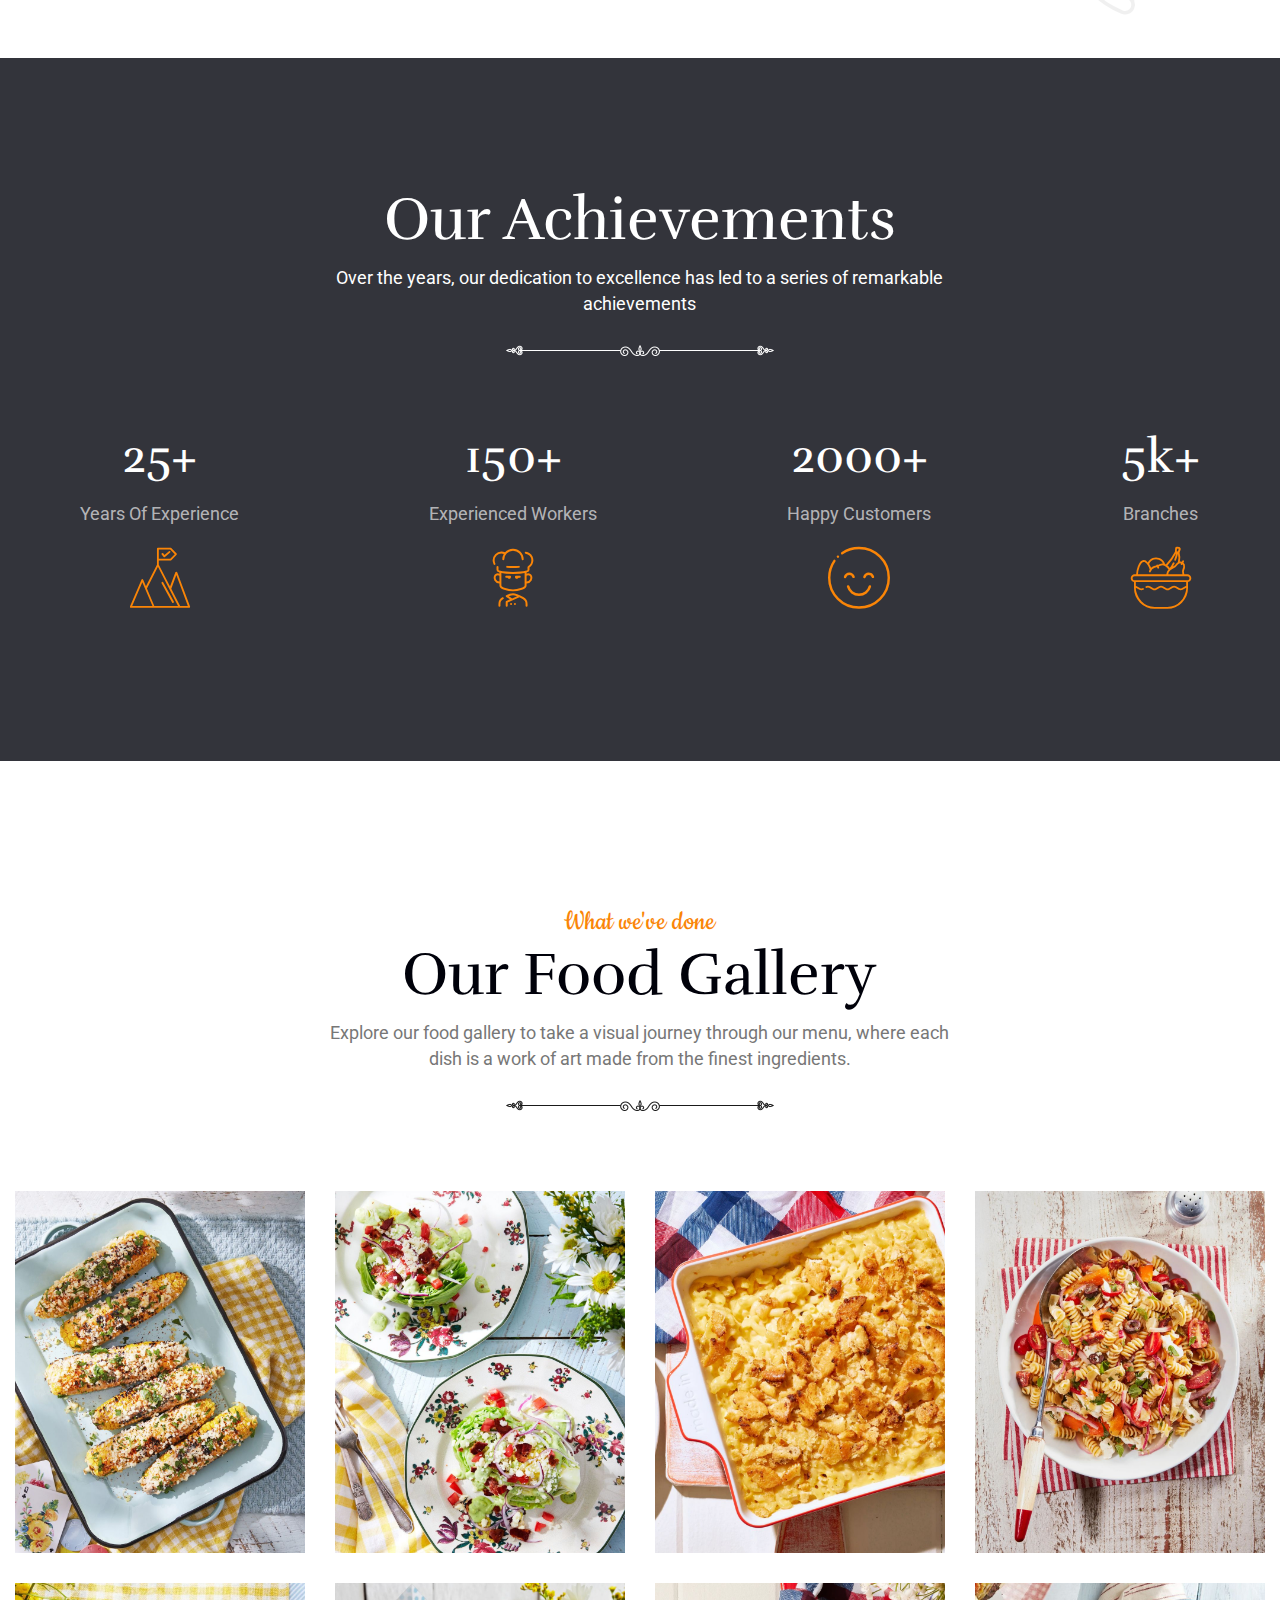
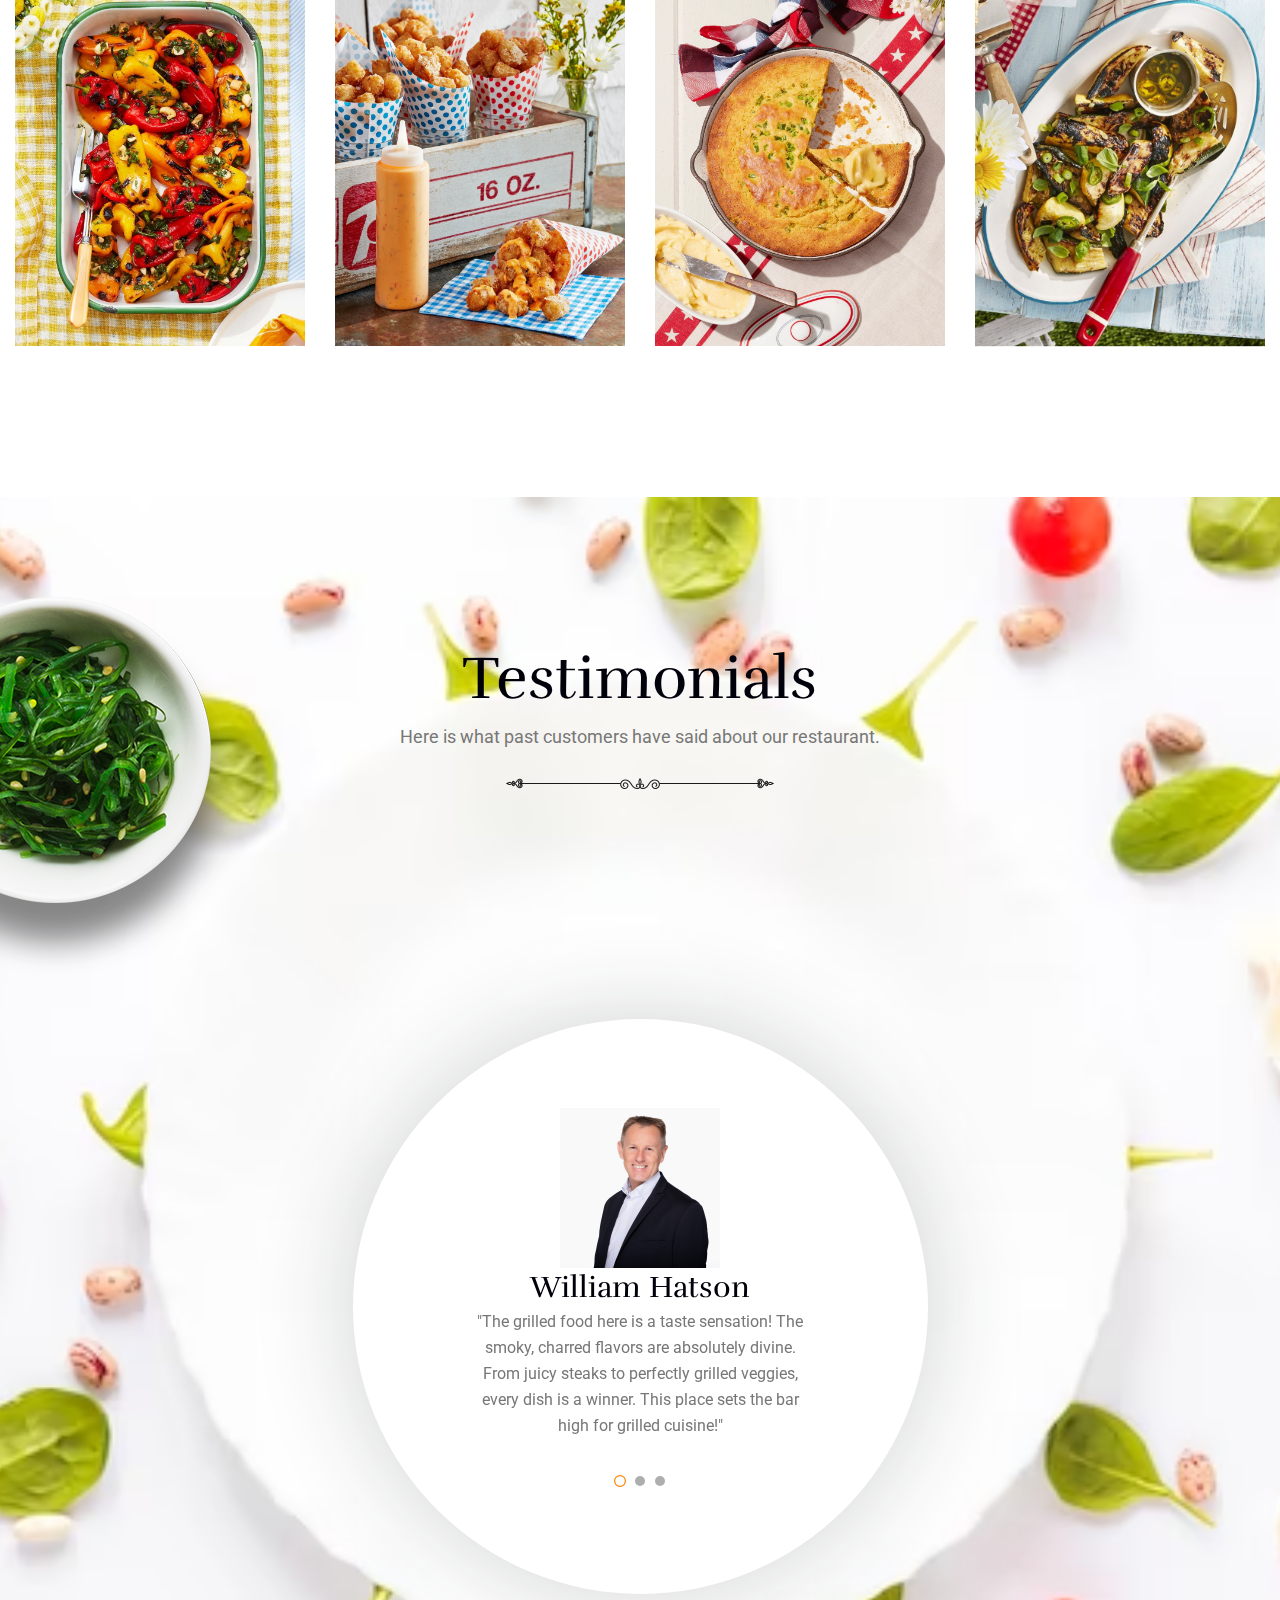
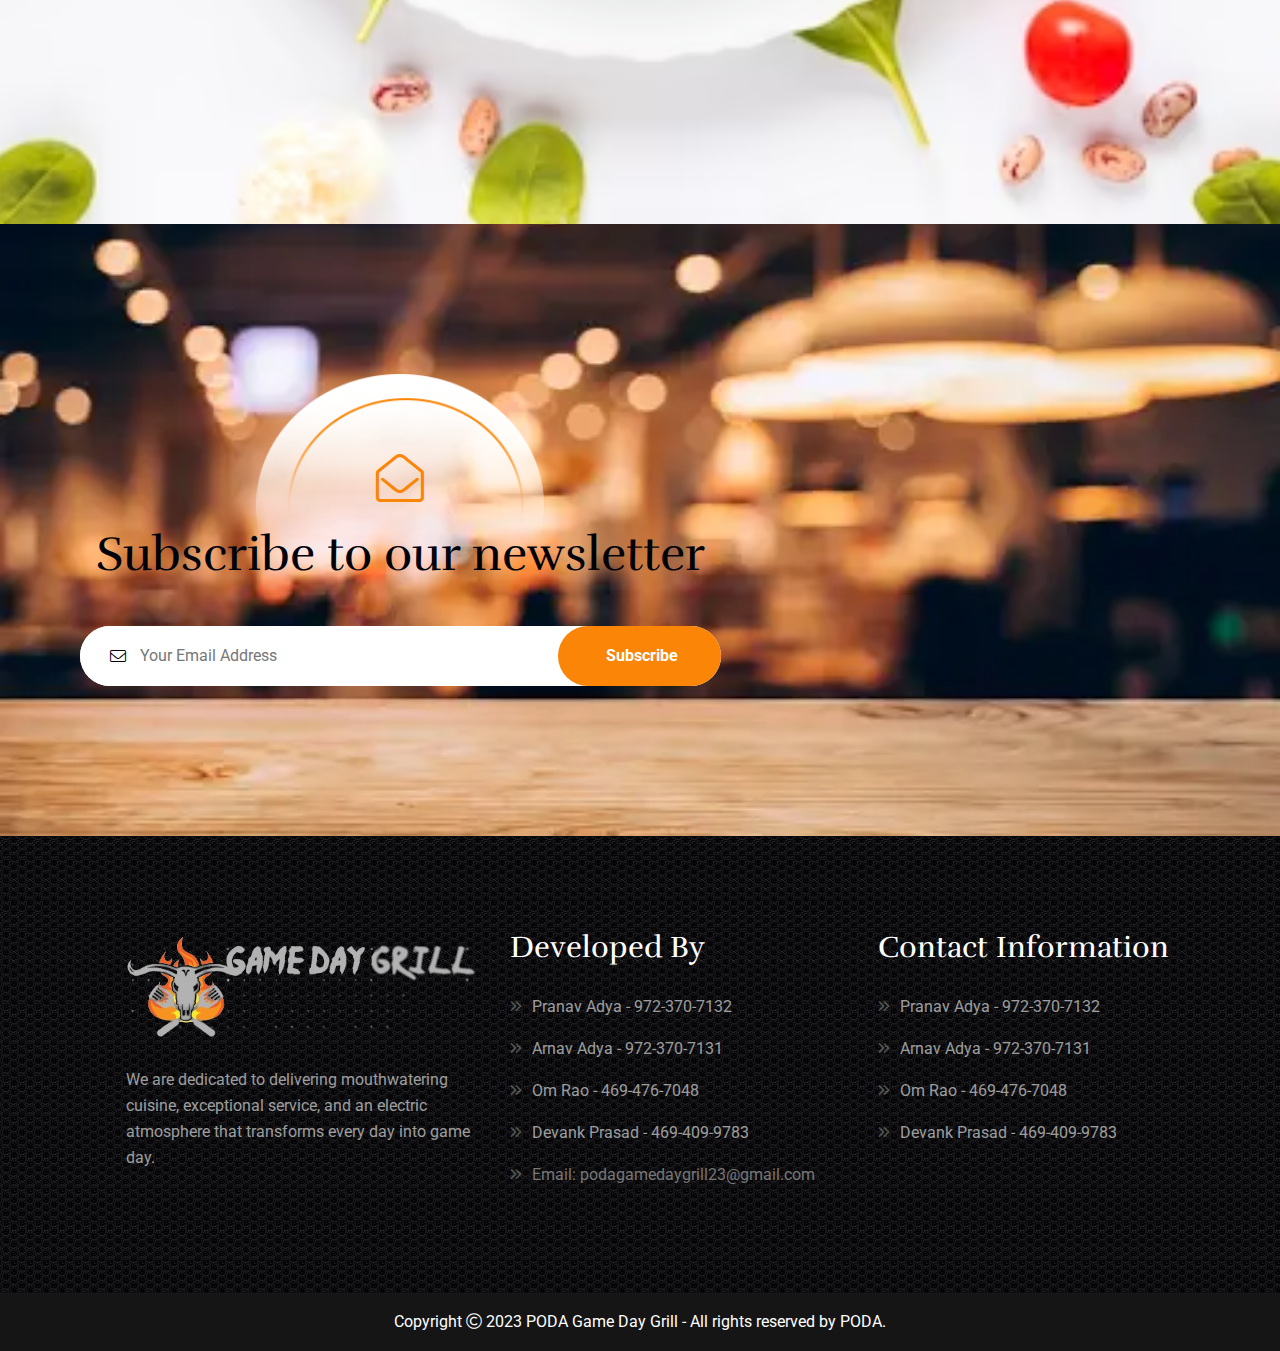
==== commit 85074508: "Update index.html" ====
--- a/index.html
+++ b/index.html
@@ -564,11 +564,12 @@
                                 <div class="row">
                                     <div class="col-sm-6 col-lg-12">
                                         <ul class="menu">
-                                            <li><a href="#">Centennial High School</a></li>
-                                            <li><a href="#">Frisco, Texas</a></li>
-                                            <li><a href="#">2023 - 2024</a></li>
-                                            <li><a href="#">By: Pranav, Om, Devank, and Arnav</a></li>
-                                        </ul>
+                                        <li><a href="tel:9723707132">Pranav Adya - 972-370-7132</a></li>
+                                        <li><a href="tel:9723707131">Arnav Adya - 972-370-7131</a></li>
+                                        <li><a href="tel:4694767048">Om Rao - 469-476-7048</a></li>
+                                        <li><a href="tel:4694099783">Devank Prasad - 469-409-9783</a></li>
+                                        <li><a href="mailto:podagamedaygrill23@gmail.com"></a>Email: podagamedaygrill23@gmail.com</li>
+                                    </ul>
                                     </div>
                                 </div>
                             </div>
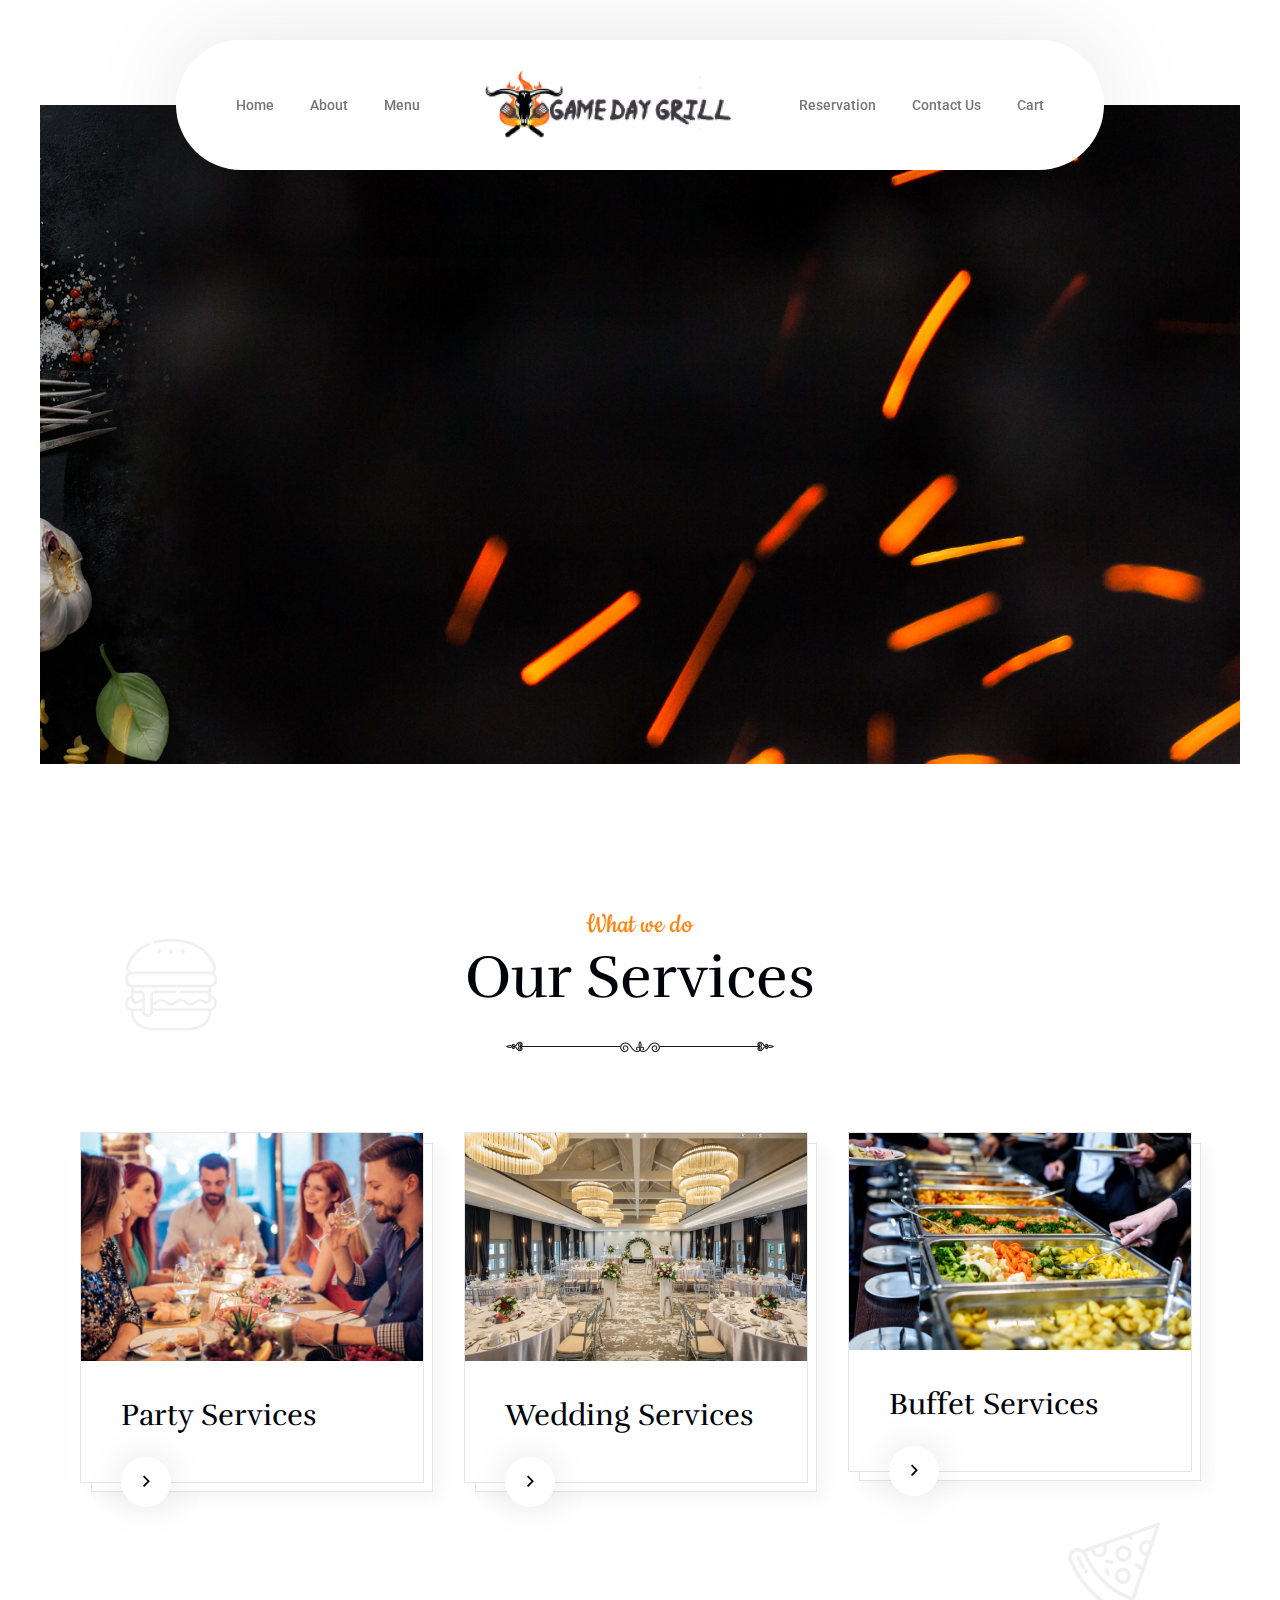
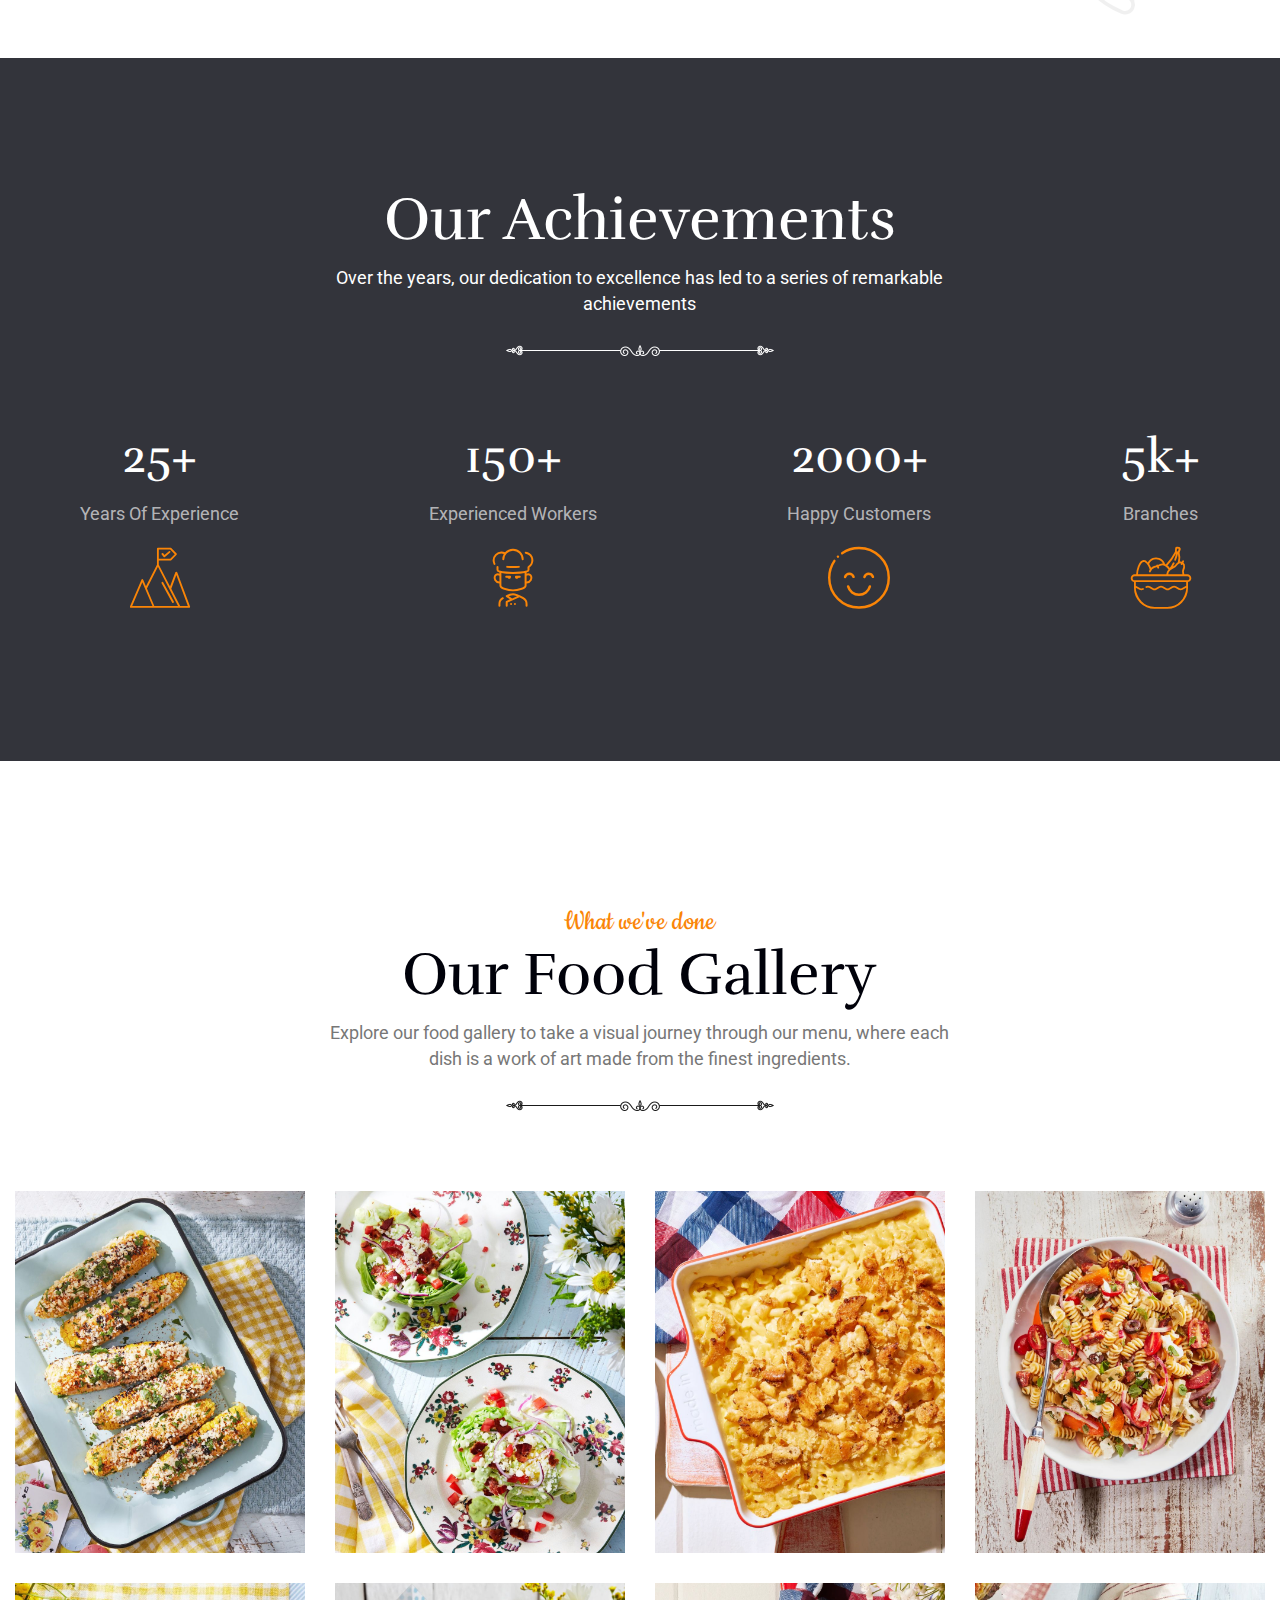
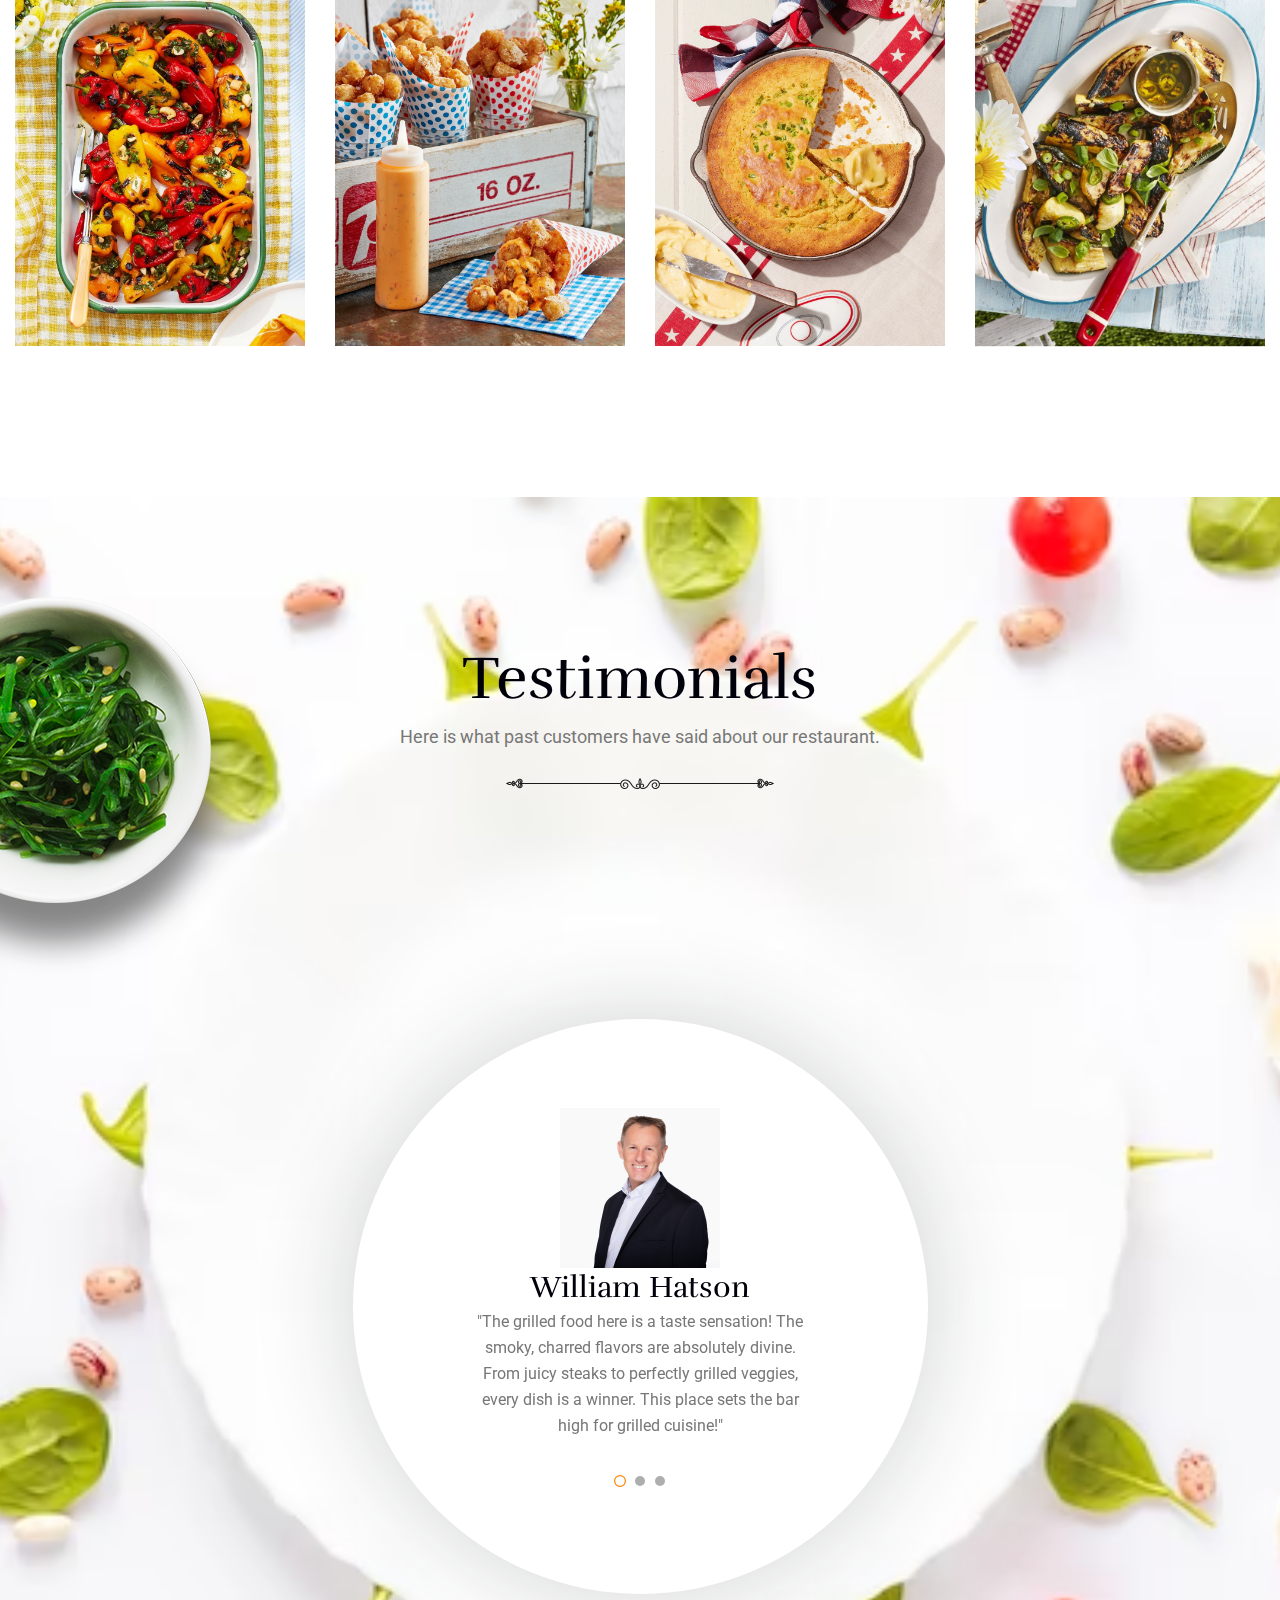
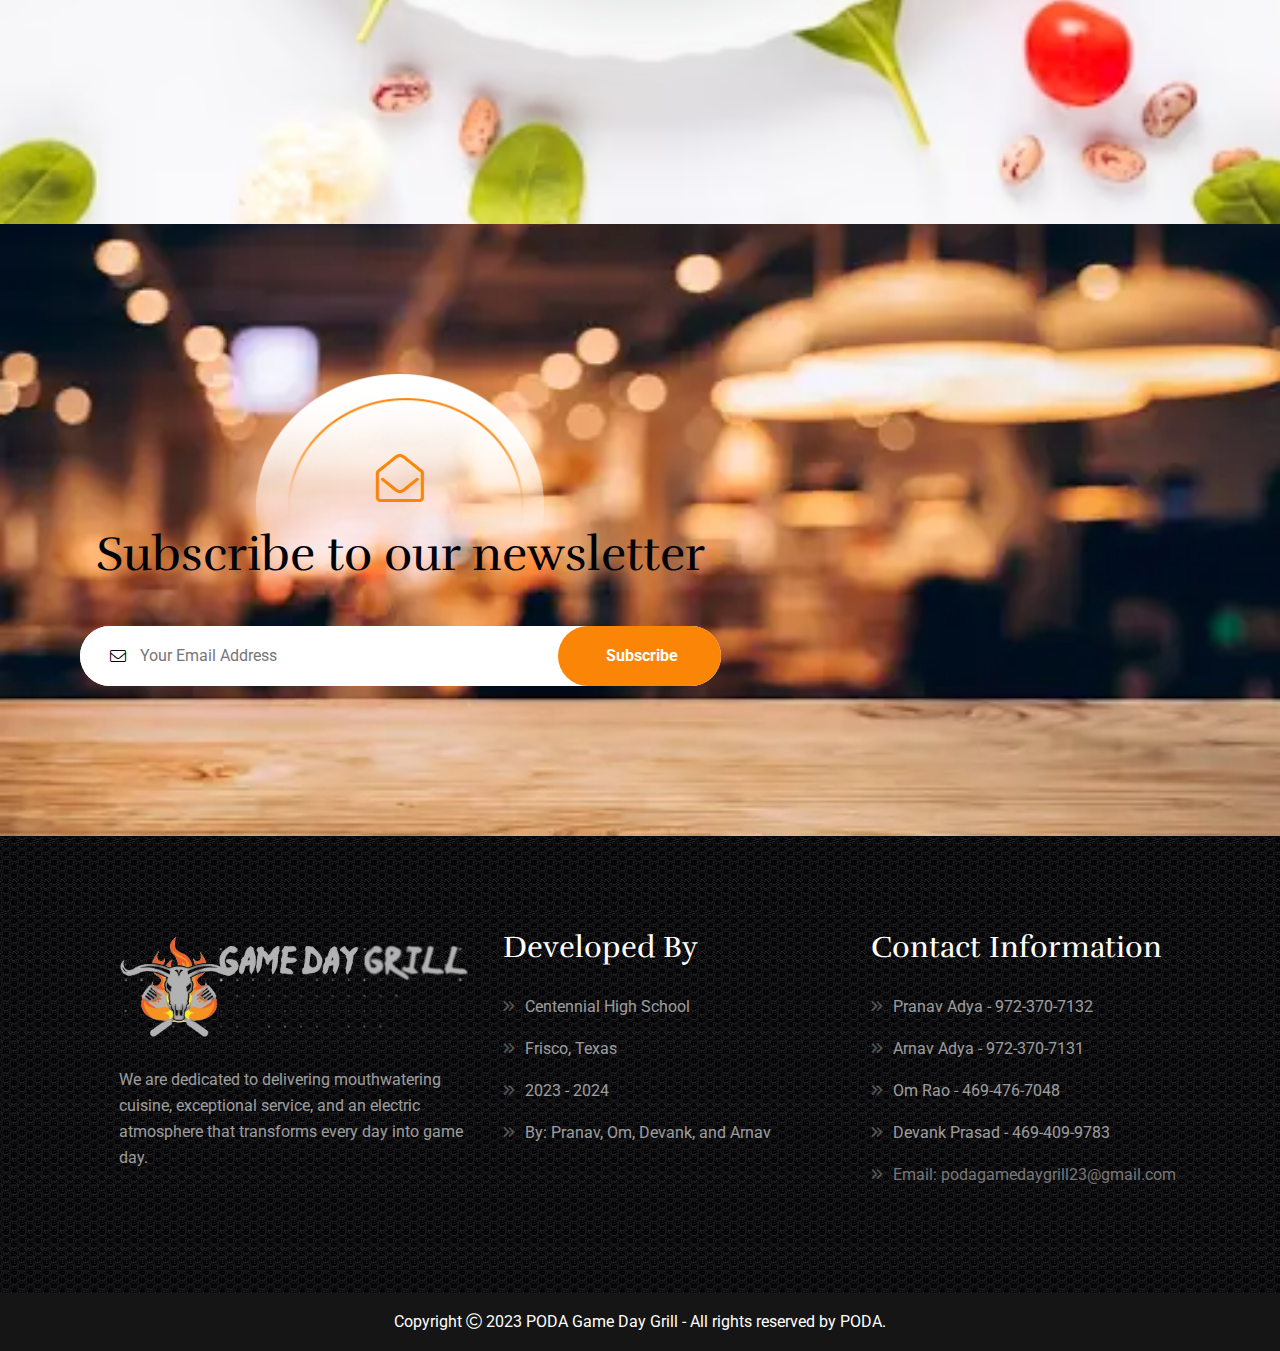
==== commit 60dcb1d5: "Update index.html" ====
--- a/index.html
+++ b/index.html
@@ -564,12 +564,11 @@
                                 <div class="row">
                                     <div class="col-sm-6 col-lg-12">
                                         <ul class="menu">
-                                        <li><a href="tel:9723707132">Pranav Adya - 972-370-7132</a></li>
-                                        <li><a href="tel:9723707131">Arnav Adya - 972-370-7131</a></li>
-                                        <li><a href="tel:4694767048">Om Rao - 469-476-7048</a></li>
-                                        <li><a href="tel:4694099783">Devank Prasad - 469-409-9783</a></li>
-                                        <li><a href="mailto:podagamedaygrill23@gmail.com"></a>Email: podagamedaygrill23@gmail.com</li>
-                                    </ul>
+                                            <li><a href="#">Centennial High School</a></li>
+                                            <li><a href="#">Frisco, Texas</a></li>
+                                            <li><a href="#">2023 - 2024</a></li>
+                                            <li><a href="#">By: Pranav, Om, Devank, and Arnav</a></li>
+                                        </ul>
                                     </div>
                                 </div>
                             </div>
@@ -581,10 +580,11 @@
                             <div class="row">
                                 <div class="col-lg-5 col-xl-12">
                                     <ul class="menu">
-                                        <li><a href="#">Pranav Adya - 972-370-7132</a></li>
-                                        <li><a href="#">Arnav Adya - 972-370-7131</a></li>
-                                        <li><a href="#">Om Rao - 469-476-7048</a></li>
-                                        <li><a href="#">Devank Prasad - 469-409-9783</a></li>
+                                        <li><a href="tel:9723707132">Pranav Adya - 972-370-7132</a></li>
+                                        <li><a href="tel:9723707131">Arnav Adya - 972-370-7131</a></li>
+                                        <li><a href="tel:4694767048">Om Rao - 469-476-7048</a></li>
+                                        <li><a href="tel:4694099783">Devank Prasad - 469-409-9783</a></li>
+                                        <li><a href="mailto:podagamedaygrill23@gmail.com"></a>Email: podagamedaygrill23@gmail.com</li>
                                     </ul>
                                 </div>
                             </div>
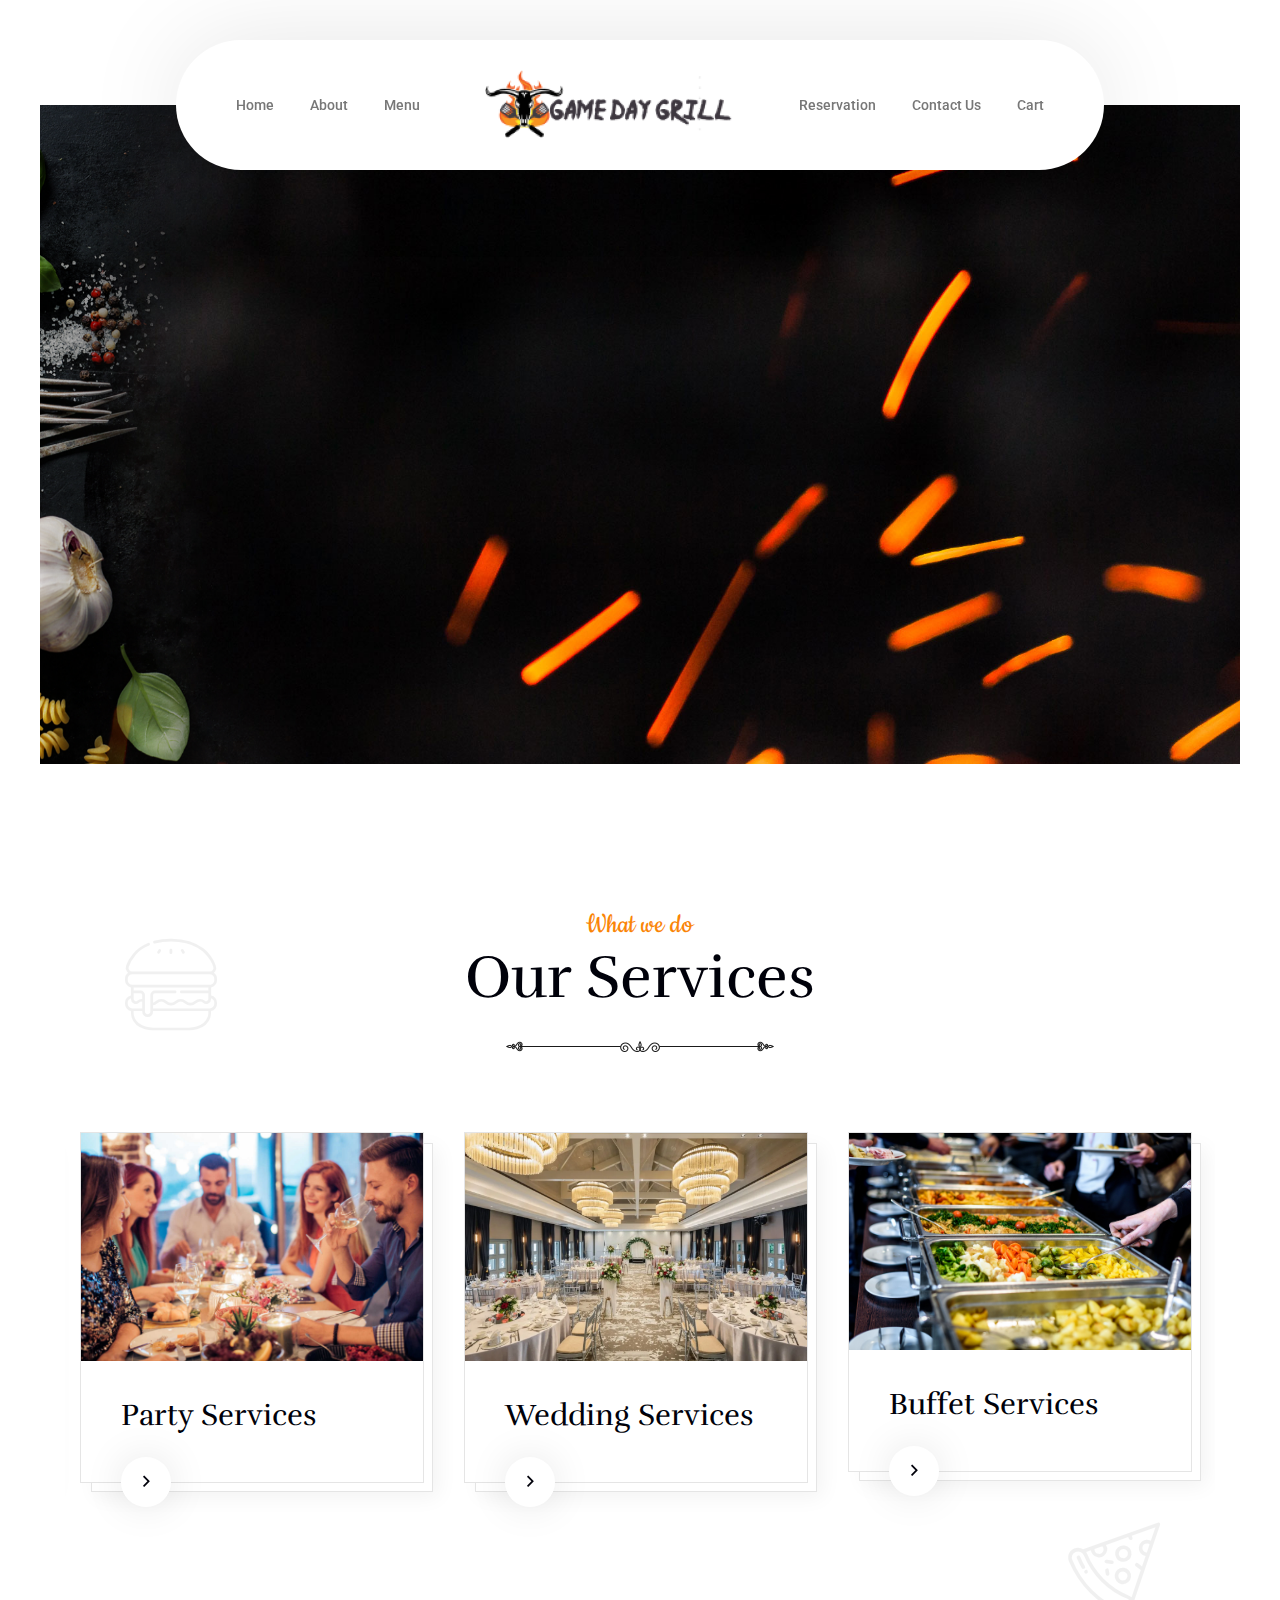
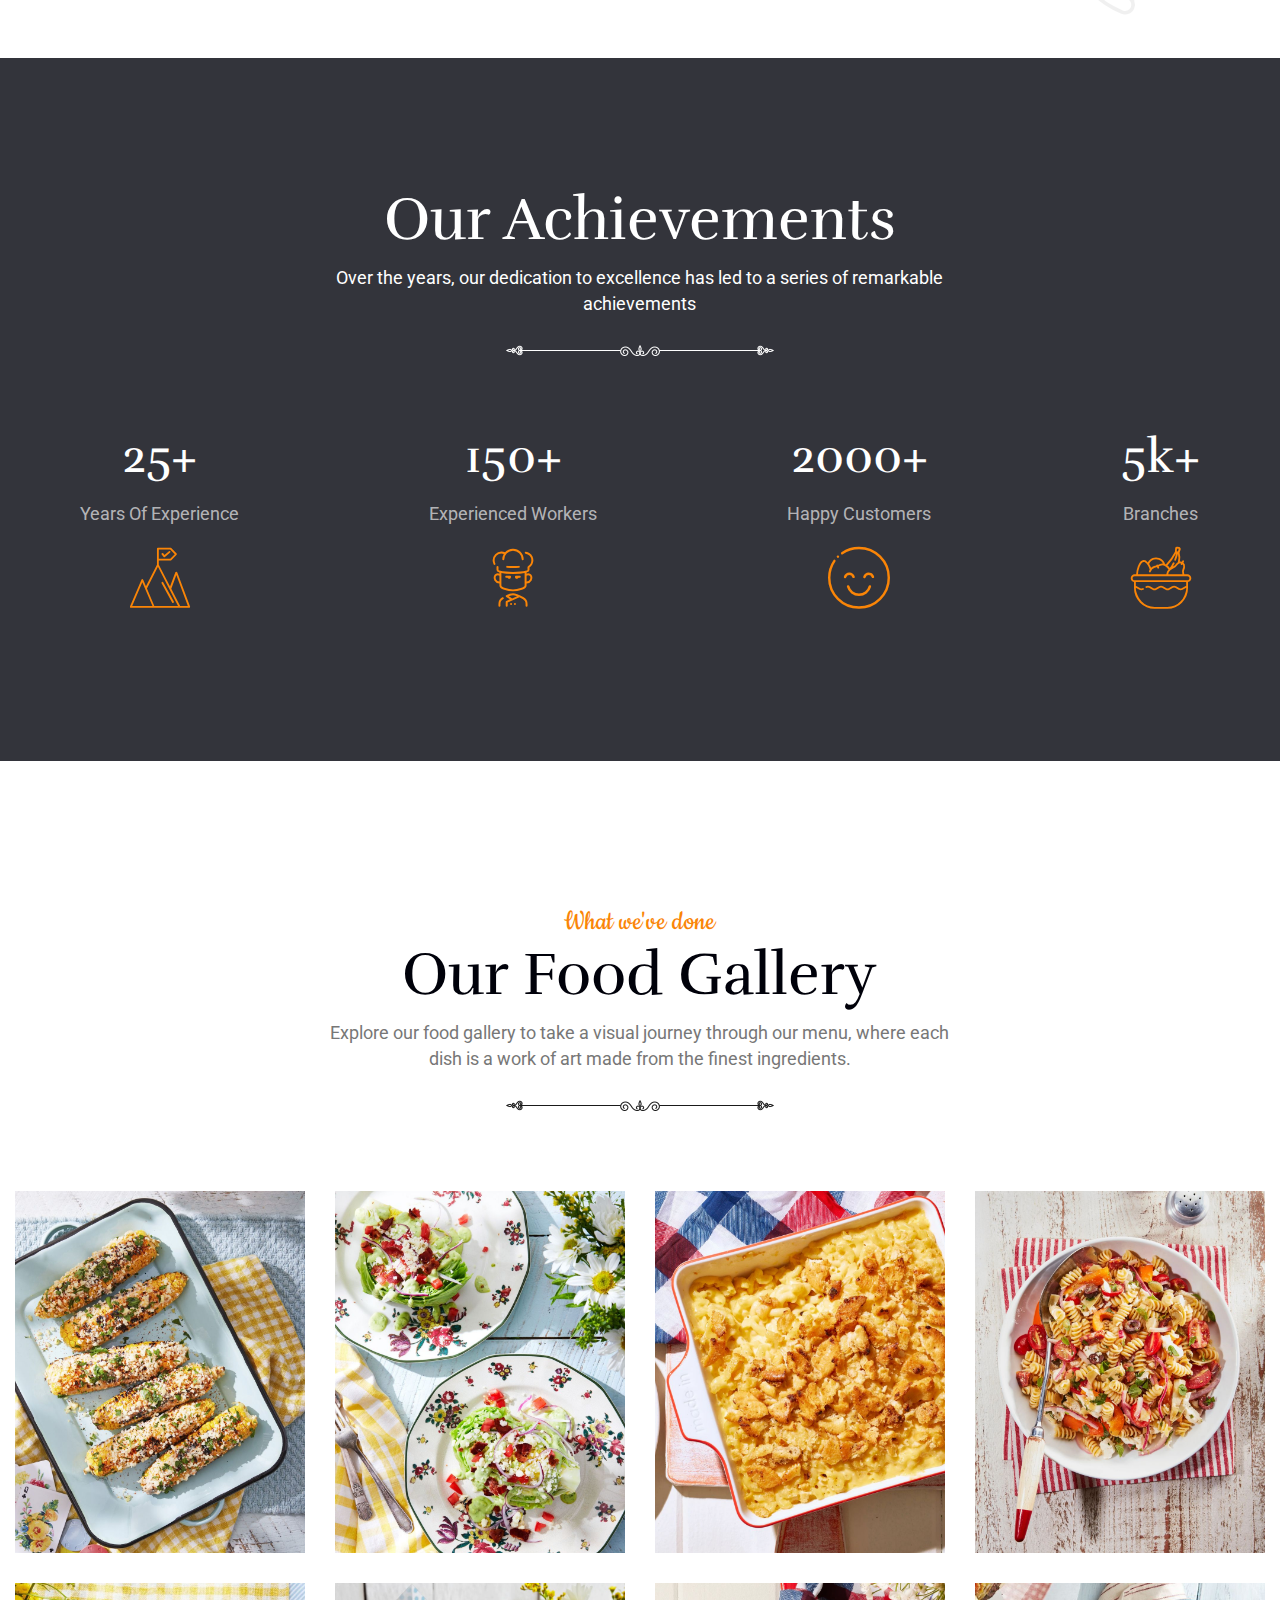
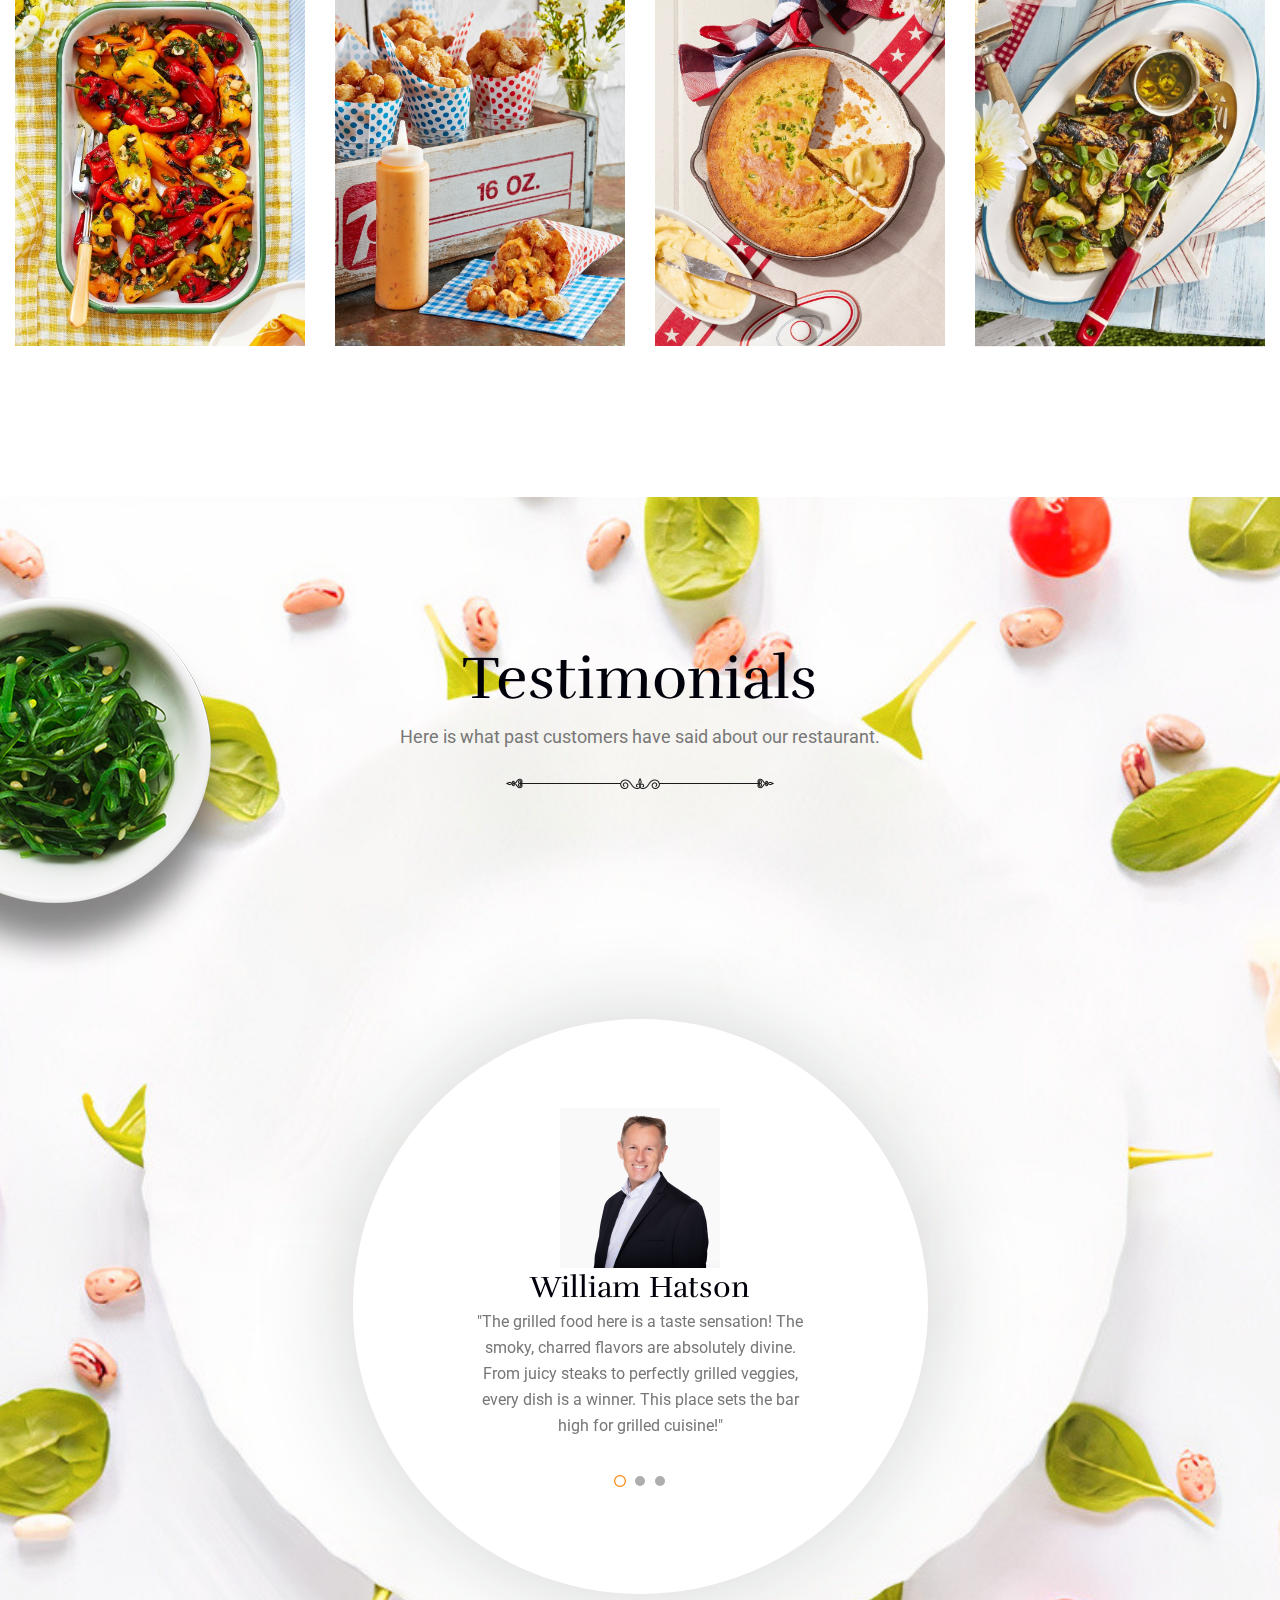
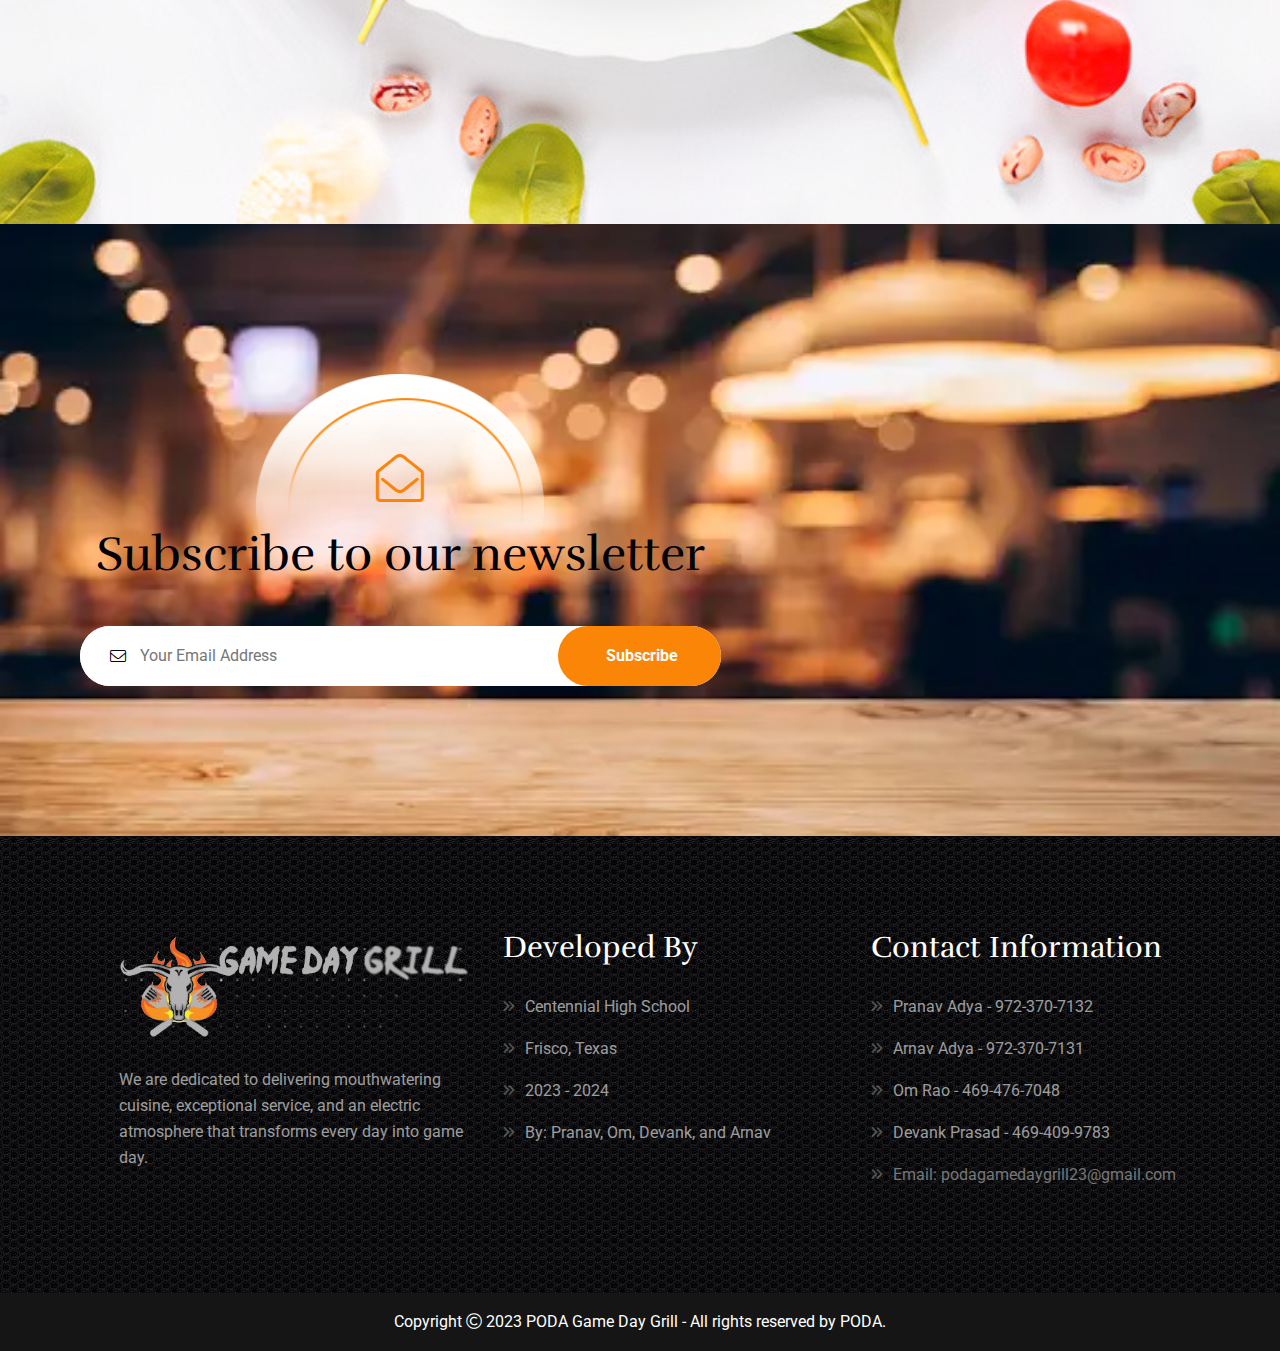
==== commit 697aede1: "Update index.html" ====
--- a/index.html
+++ b/index.html
@@ -51,7 +51,7 @@
 </head>
 
 <body>
-
+<script src="//code.tidio.co/y8gf4xgetm51keaxb6oyybh3mvviczgg.js" async></script>
 
     <!--[if lte IE 9]>
     	<p class="browserupgrade">You are using an <strong>outdated</strong> browser. Please <a href="https://browsehappy.com/">upgrade your browser</a> to improve your experience and security.</p>
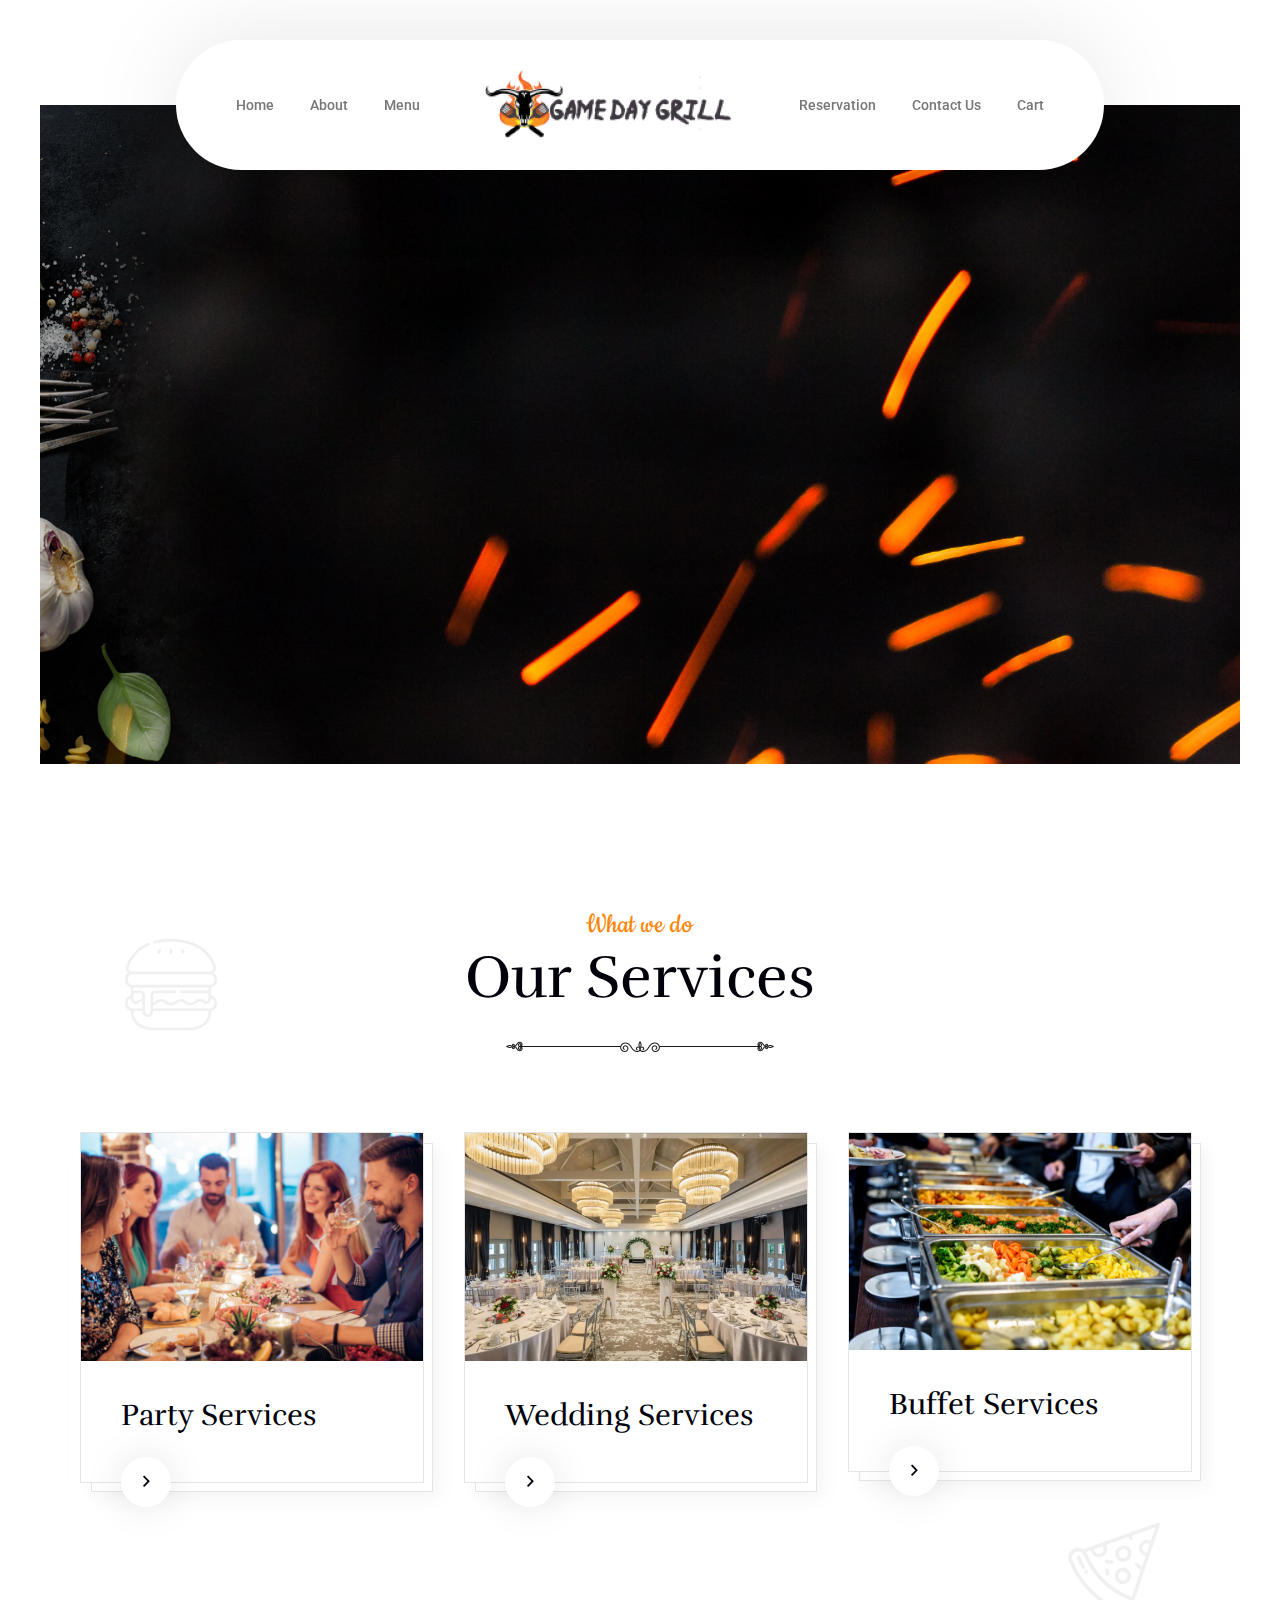
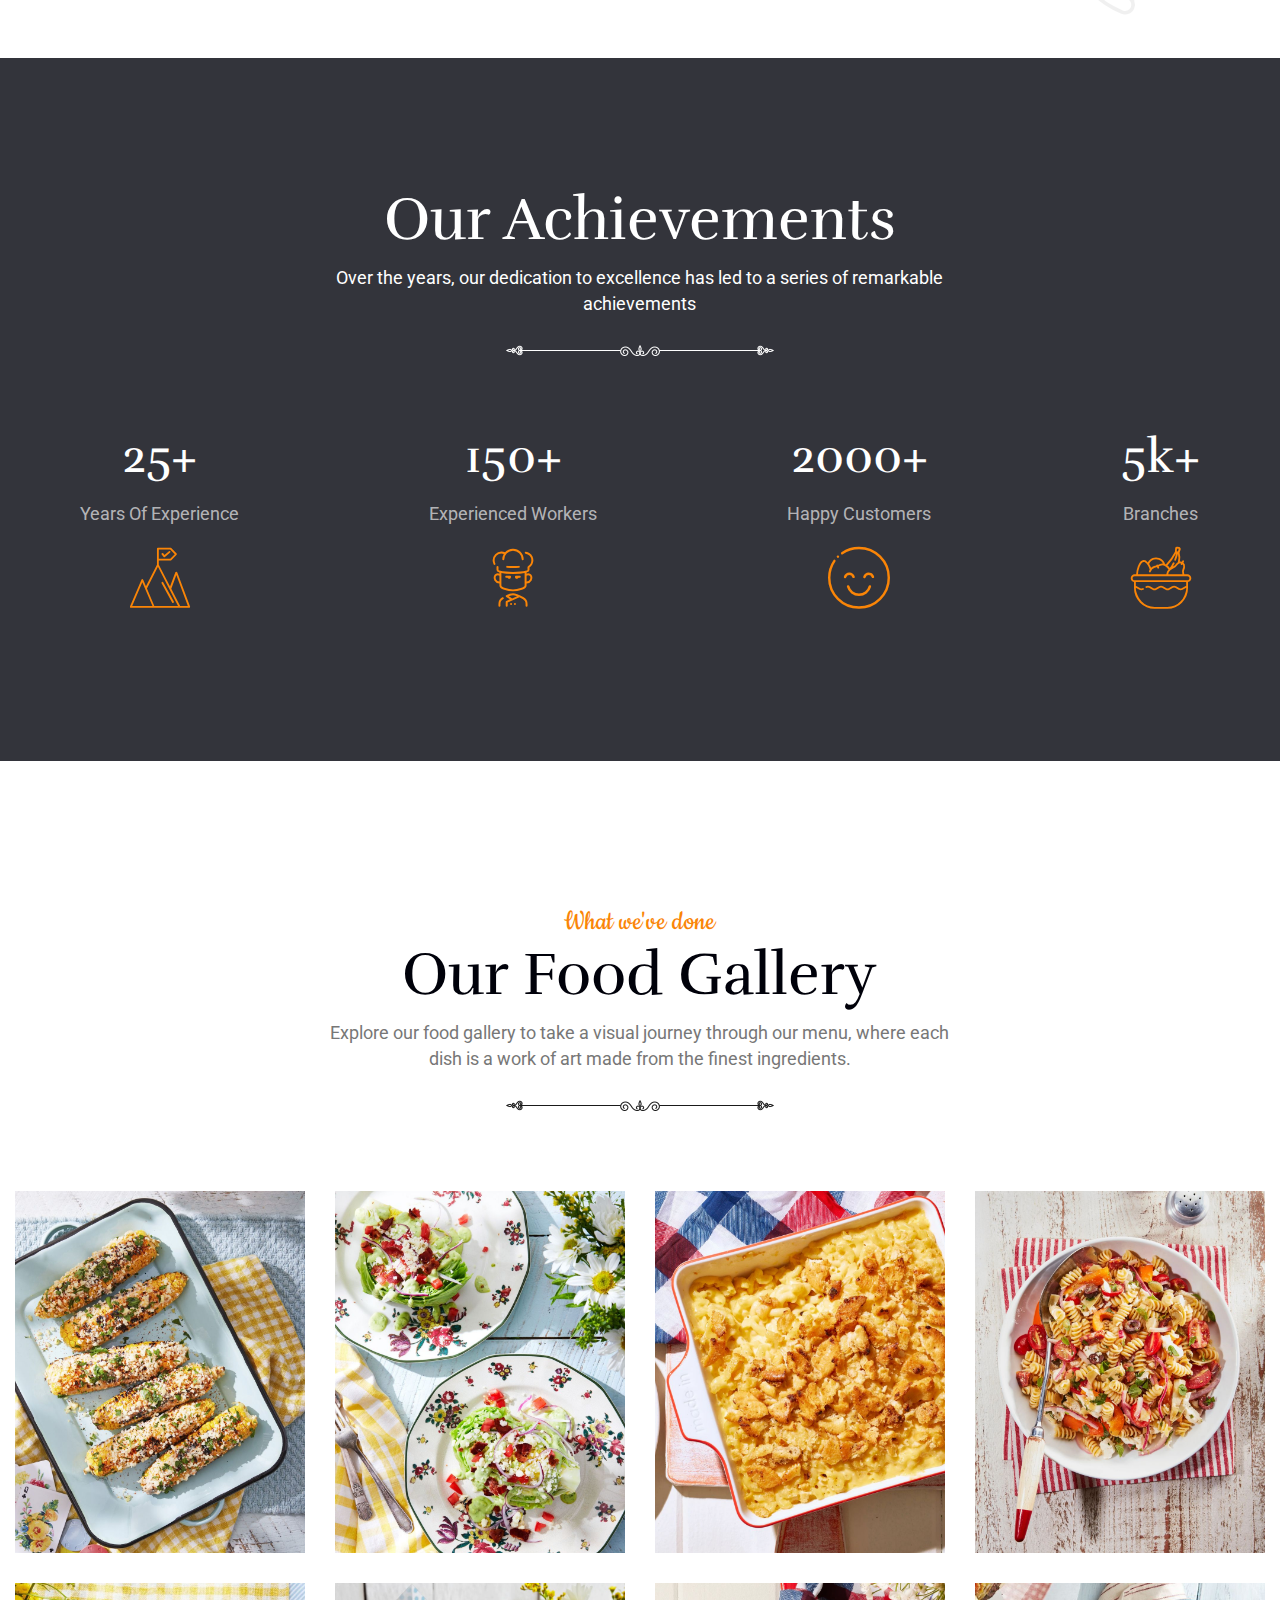
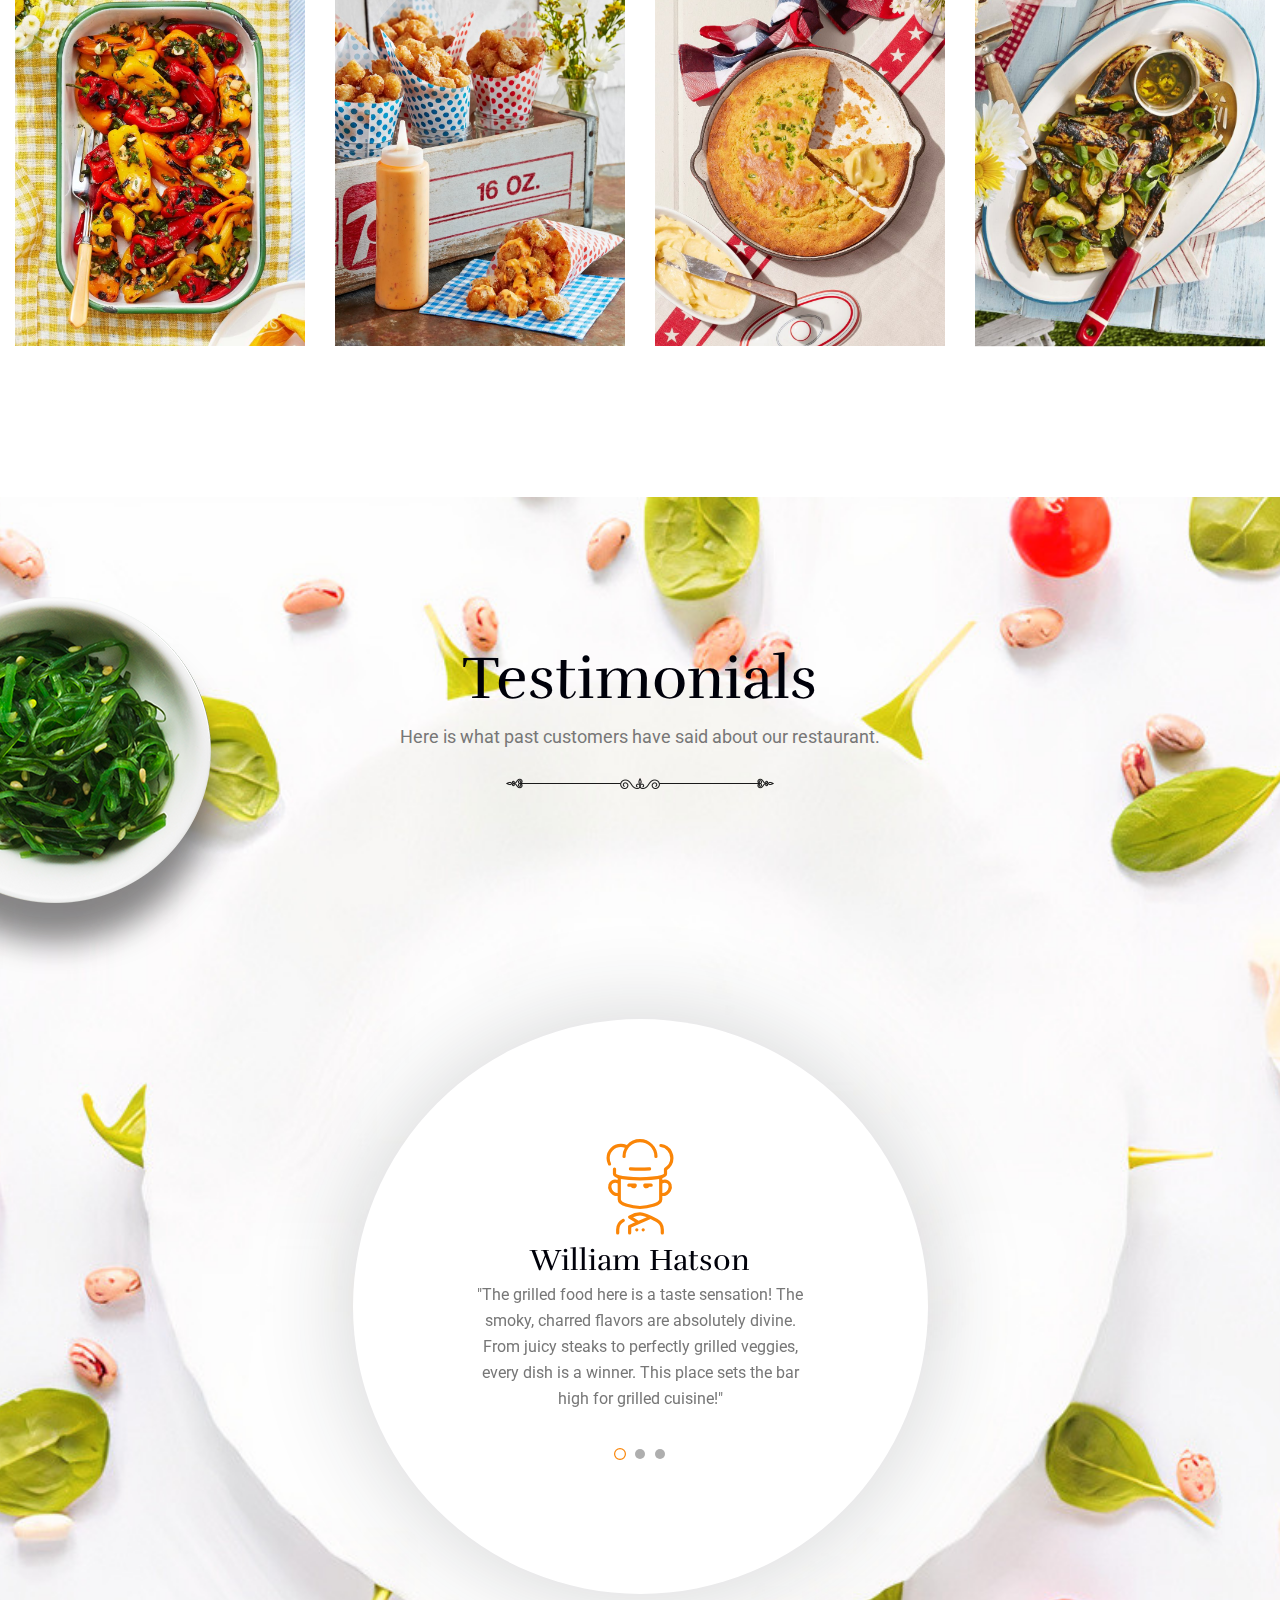
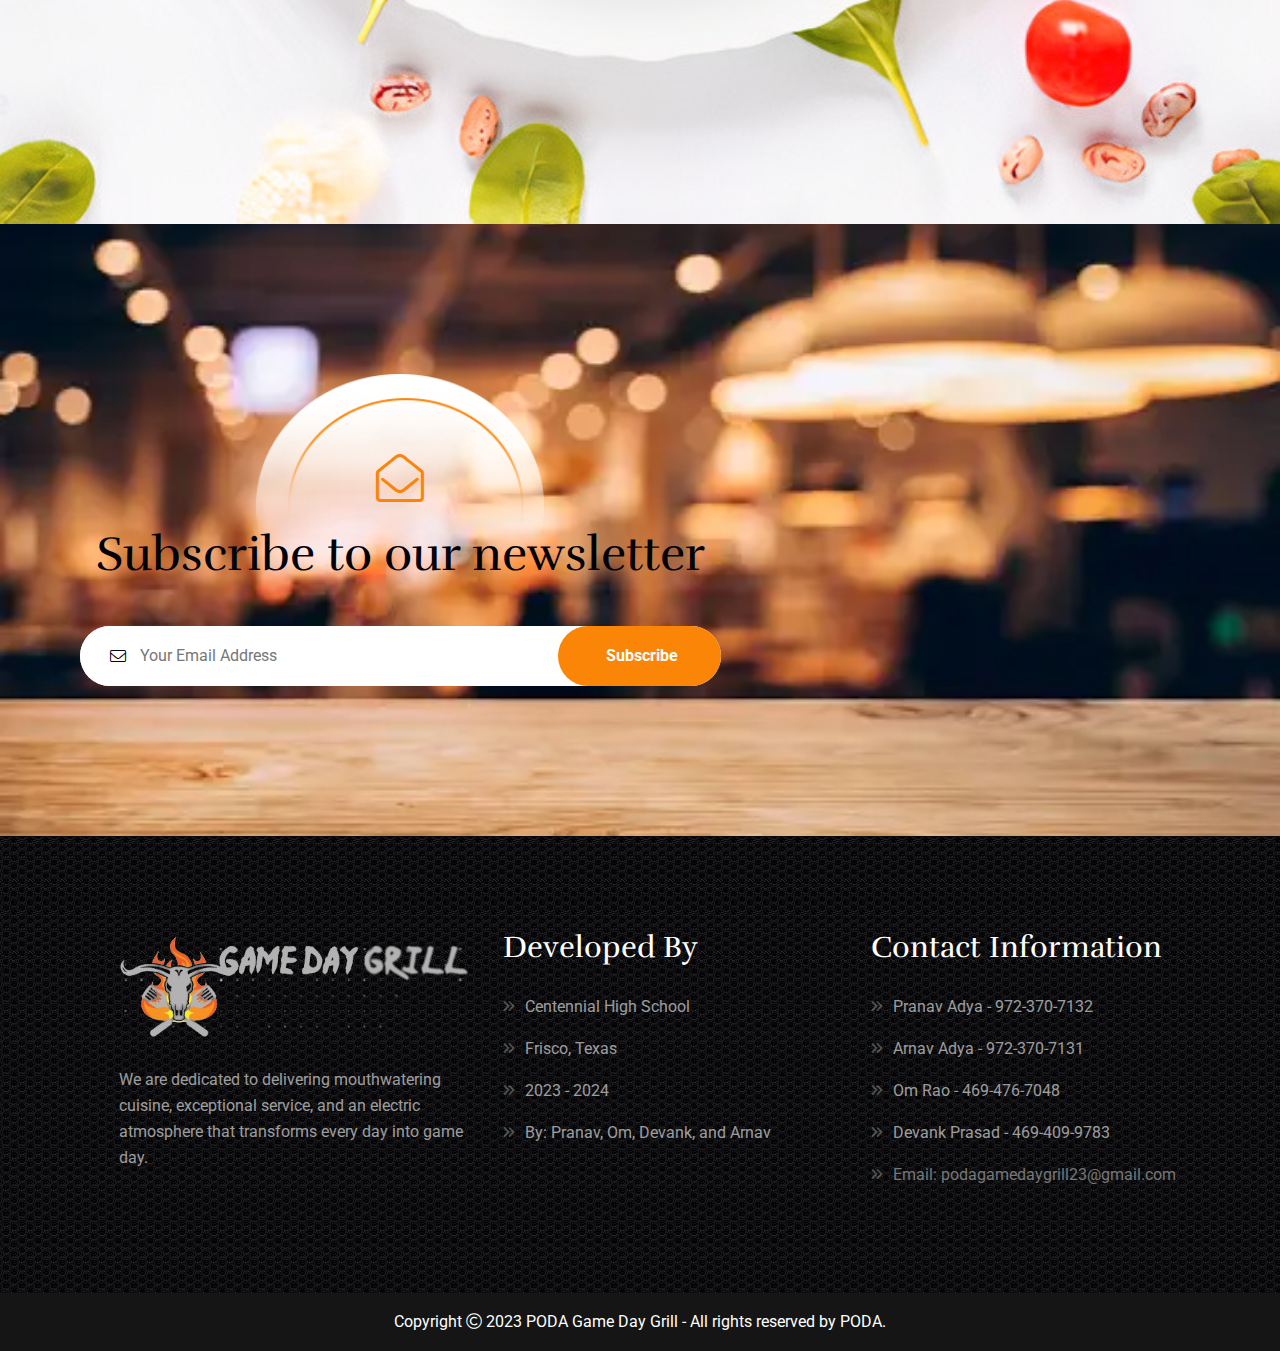
==== commit eb441b72: "Update index.html" ====
--- a/index.html
+++ b/index.html
@@ -486,7 +486,7 @@
                     <div class="text-center vs-carousel w-100 mb-15" data-slidetoshow="1" data-fade="ture" data-dots="true" data-xldots="true" data-mldots="true" data-lgdots="true" data-mddots="true" data-smdots="true" data-xsdots="true">
                         <div class="vs-testimonial">
                             <div class="testimonial-author-avater">
-                                <img src="assets/img/testimonial/testimonial-author-1-1.png" alt="testimonial Author">
+                                <span class="text-theme"><i class="flaticon-chef-1 icon-7x"></i></span>
                             </div>
                             <div class="testimonial-content pb-40 pb-lg-50">
                                 <h3 class="testimonial-author-name mb-0">William Hatson</h3>
@@ -495,7 +495,7 @@
                         </div>
                         <div class="vs-testimonial">
                             <div class="testimonial-author-avater">
-                                <img src="assets/img/testimonial/testimonial-author-1-2.png" alt="testimonial Author">
+                                <span class="text-theme"><i class="flaticon-chef-1 icon-7x"></i></span>
                             </div>
                             <div class="testimonial-content pb-40 pb-lg-50">
                                 <h3 class="testimonial-author-name mb-0">Gary Marian</h3>
@@ -504,7 +504,7 @@
                         </div>
                         <div class="vs-testimonial">
                             <div class="testimonial-author-avater">
-                                <img src="assets/img/testimonial/testimonial-author-1-3.png" alt="testimonial Author">
+                                <span class="text-theme"><i class="flaticon-chef-1 icon-7x"></i></span>
                             </div>
                             <div class="testimonial-content pb-40 pb-lg-50">
                                 <h3 class="testimonial-author-name mb-0">John Roise</h3>
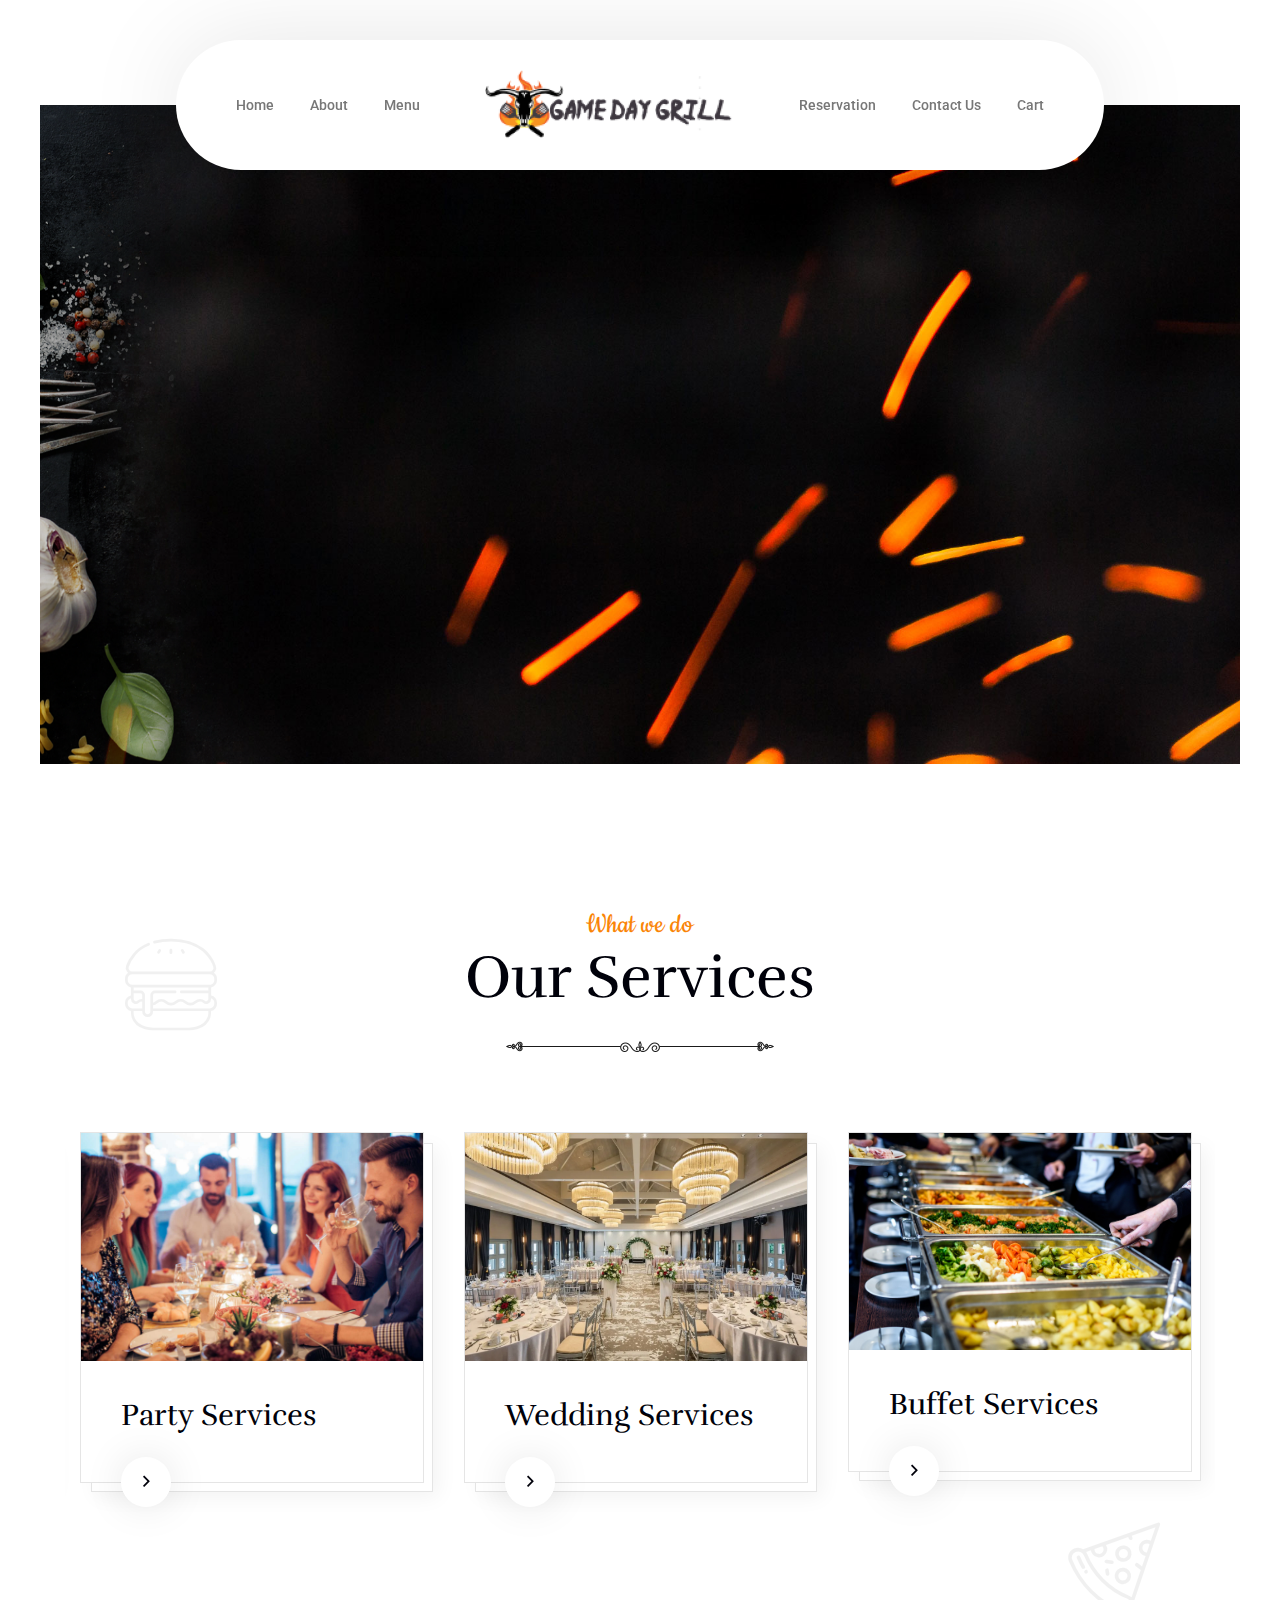
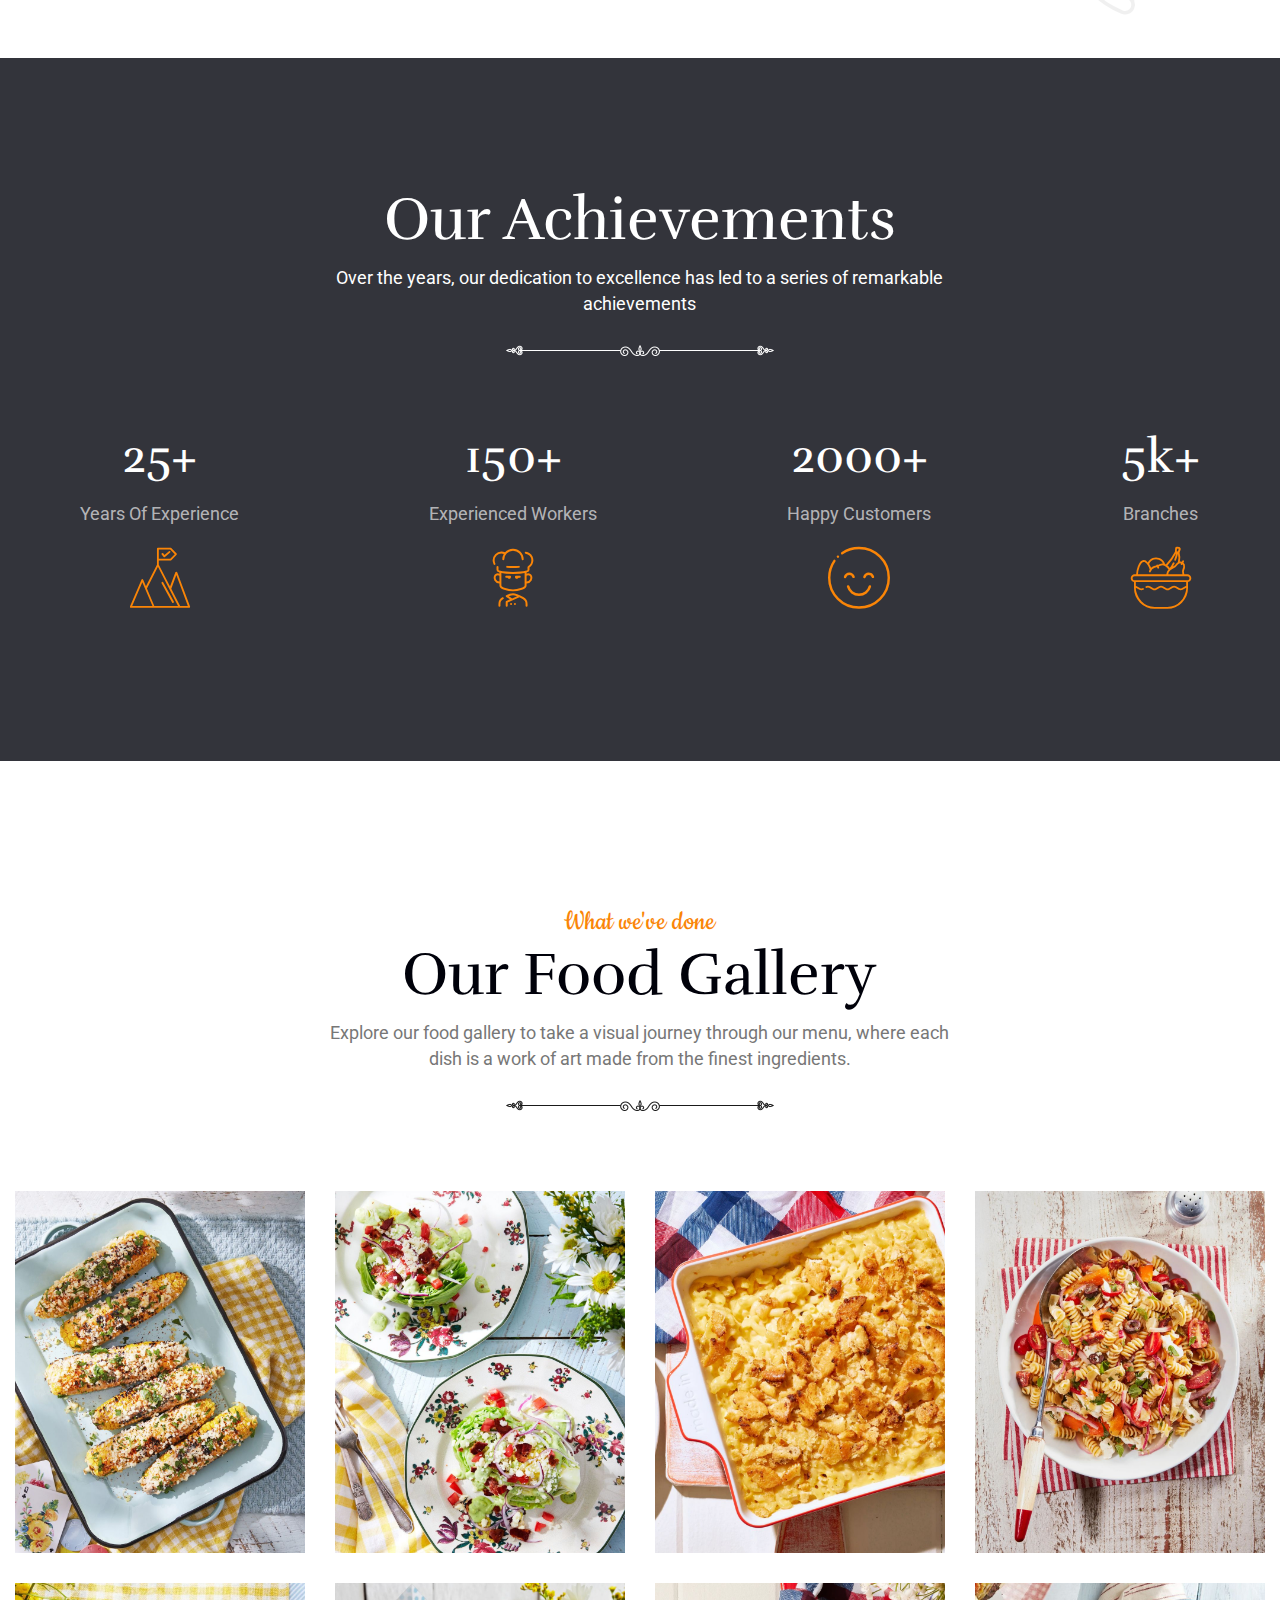
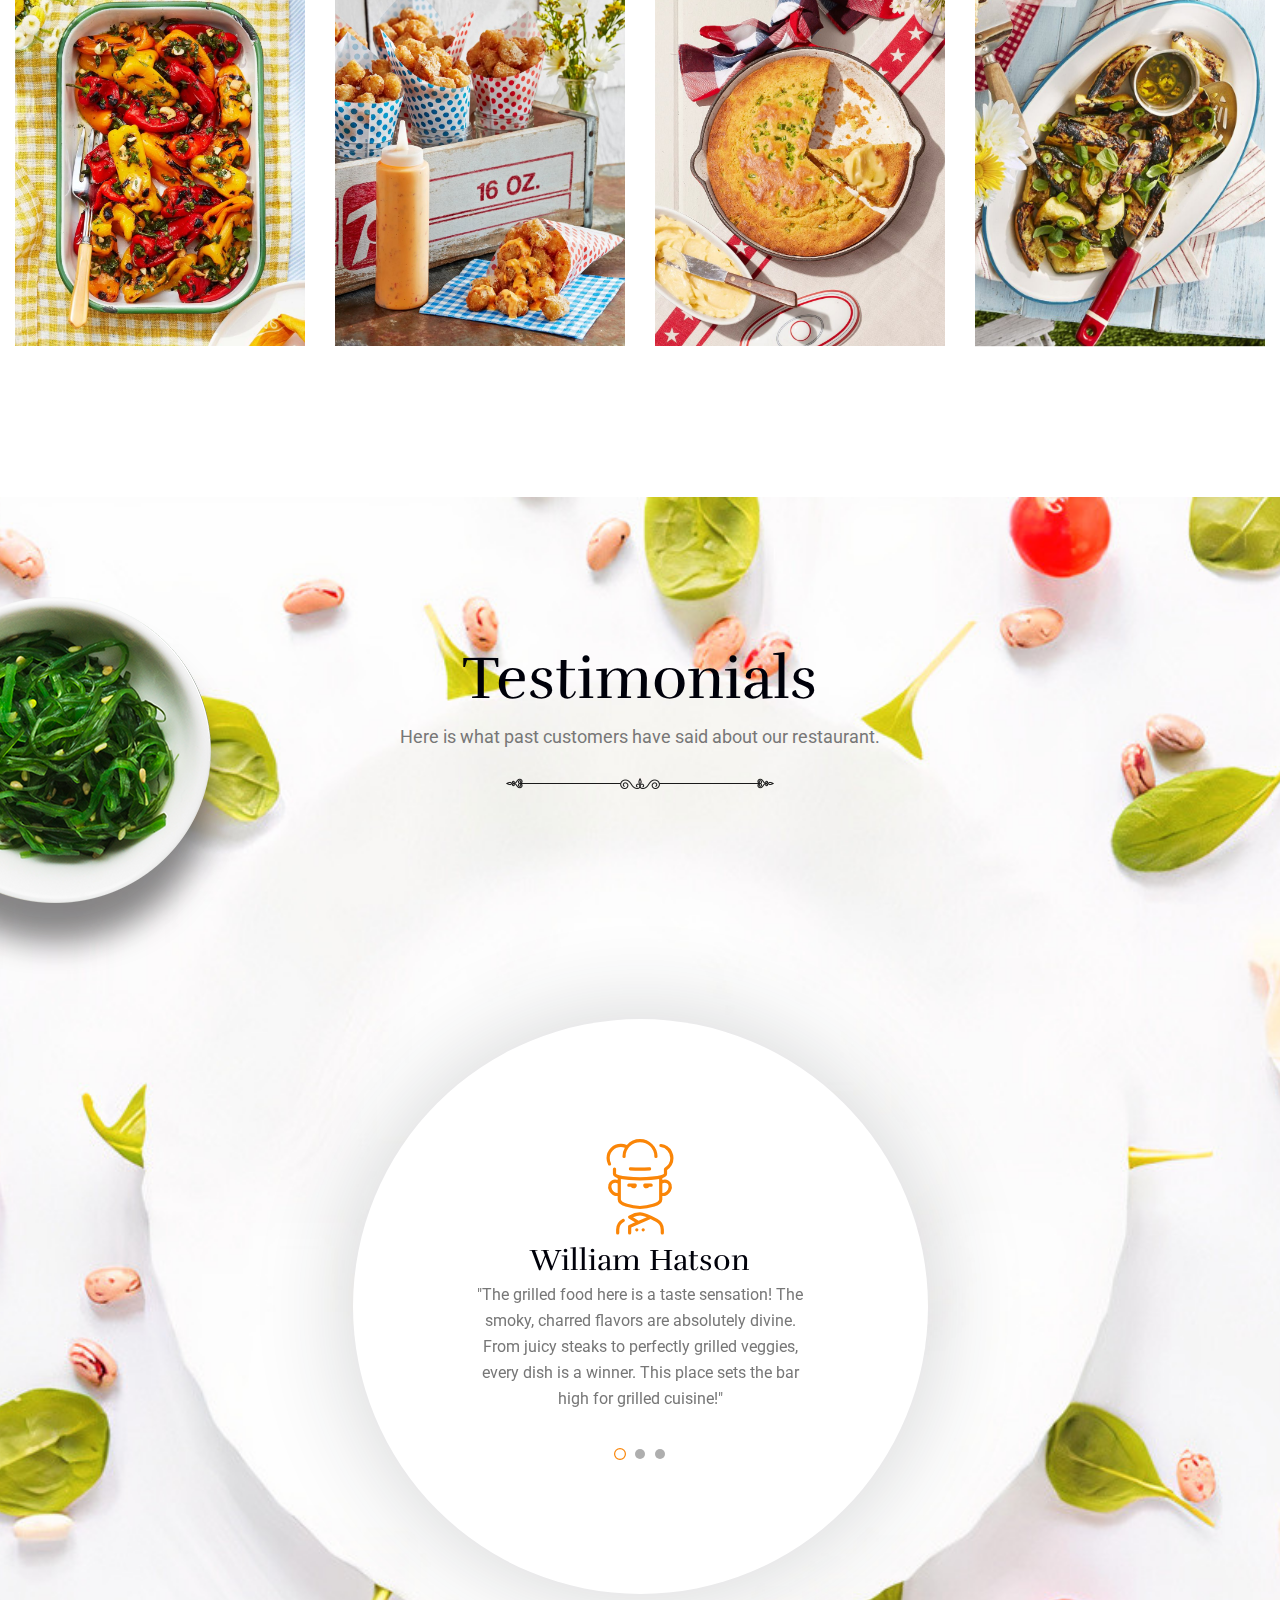
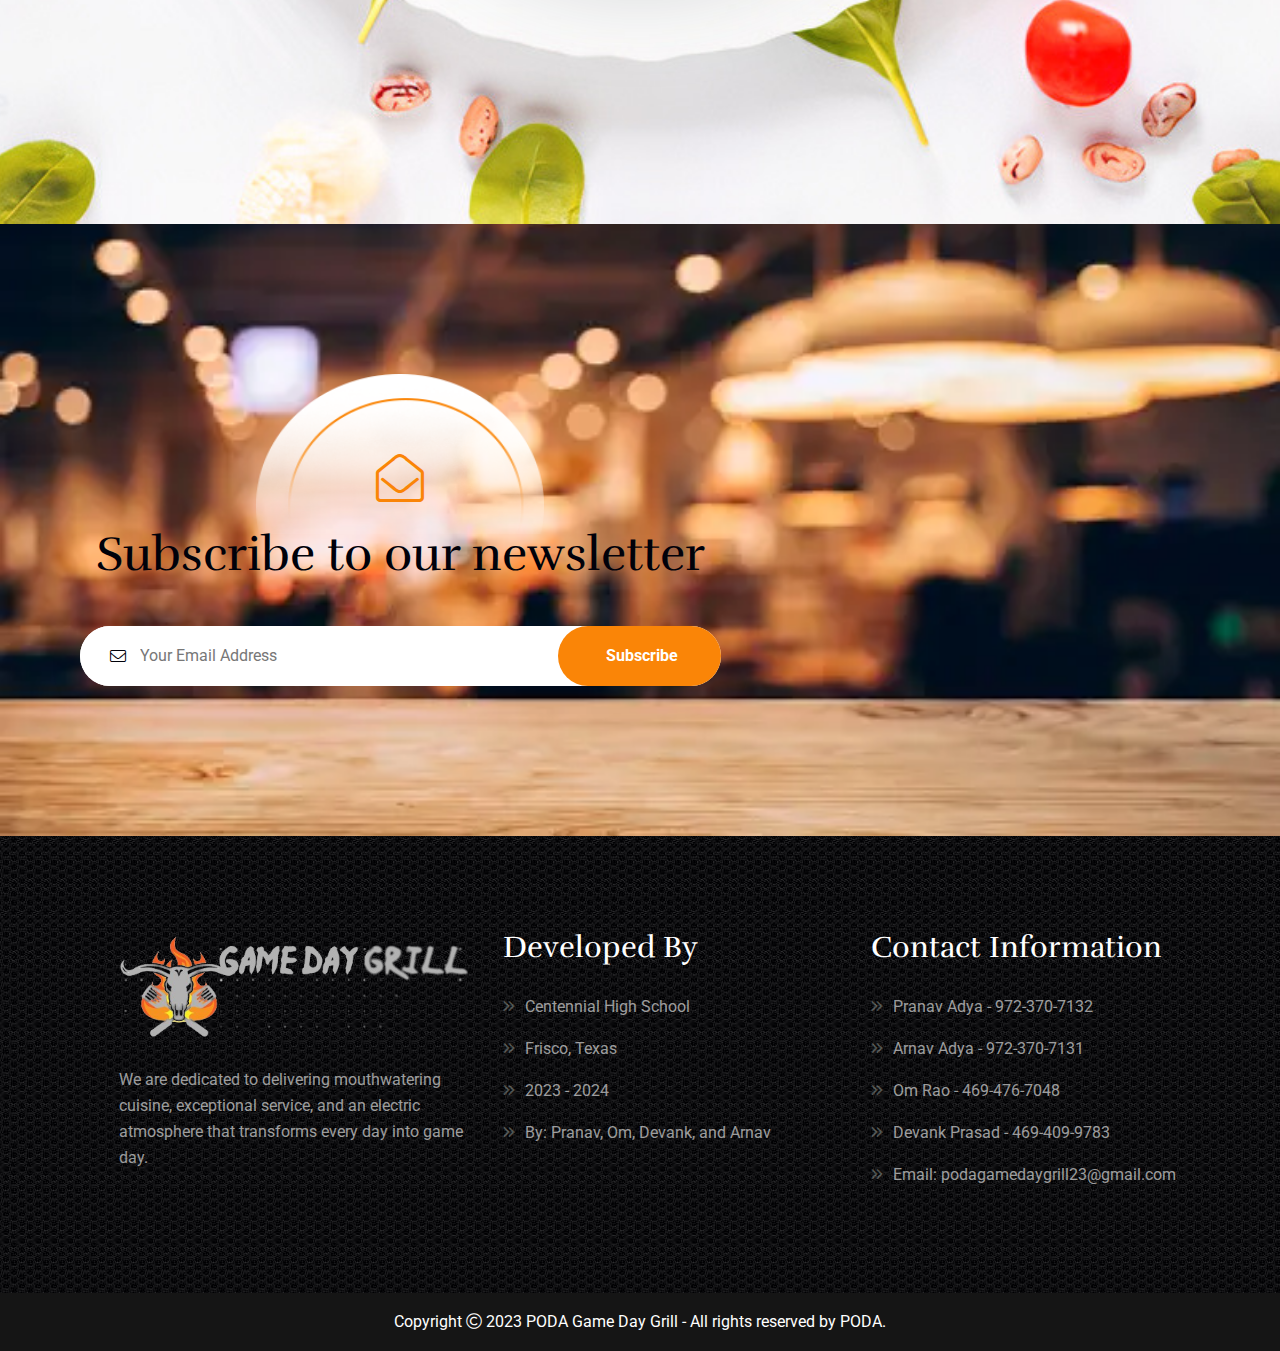
==== commit ea44f8bd: "Update index.html" ====
--- a/index.html
+++ b/index.html
@@ -584,7 +584,7 @@
                                         <li><a href="tel:9723707131">Arnav Adya - 972-370-7131</a></li>
                                         <li><a href="tel:4694767048">Om Rao - 469-476-7048</a></li>
                                         <li><a href="tel:4694099783">Devank Prasad - 469-409-9783</a></li>
-                                        <li><a href="mailto:podagamedaygrill23@gmail.com"></a>Email: podagamedaygrill23@gmail.com</li>
+                                        <li><a href="mailto:podagamedaygrill23@gmail.com">Email: podagamedaygrill23@gmail.com</a></li>
                                     </ul>
                                 </div>
                             </div>
